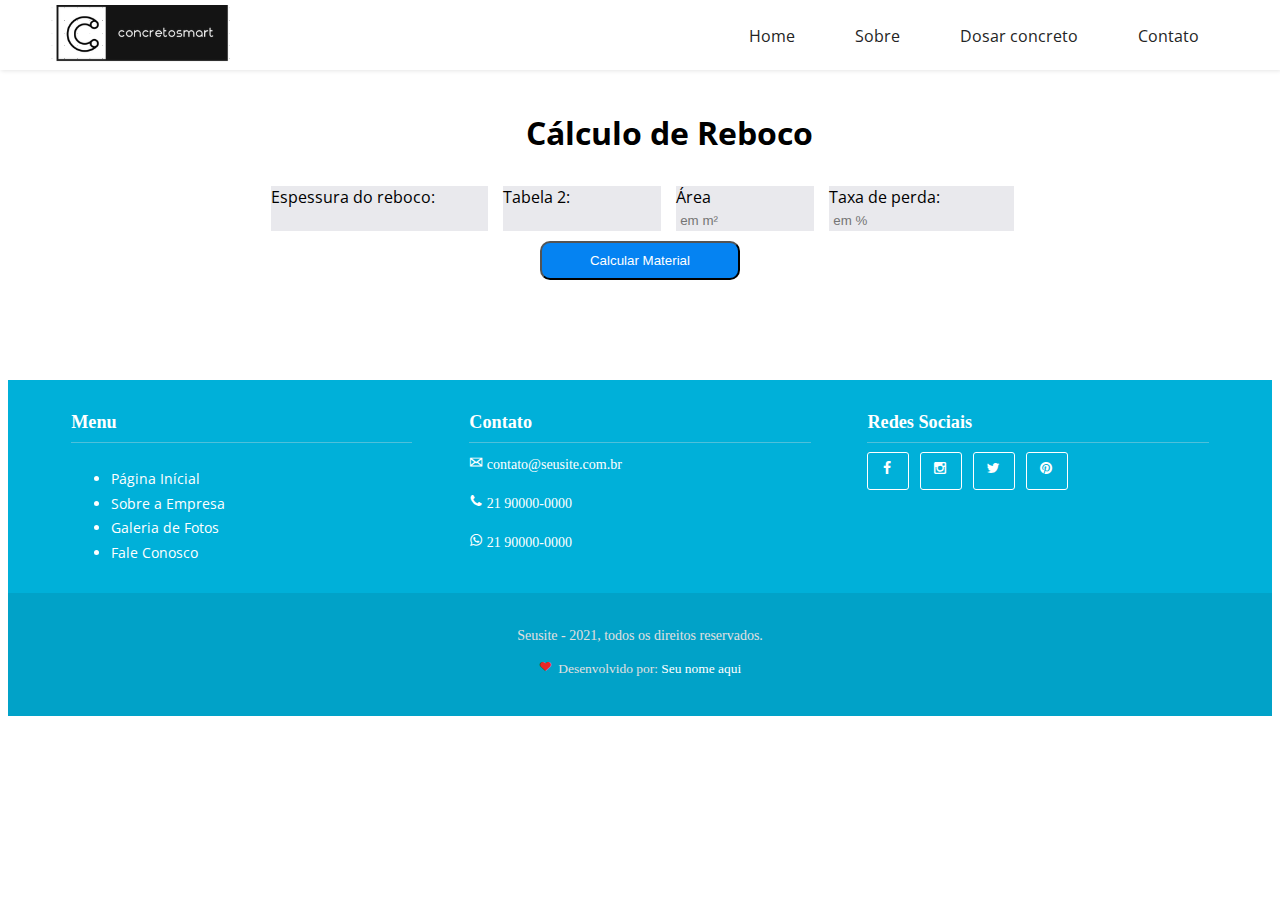
==== index.html @ 125637aa "Merge pull request #1 from AlcivanLucas/main" ====
<!DOCTYPE html>
<html lang="pt-br">
<head>
    <meta charset="UTF-8">
    <meta name="viewport" content="width=device-width, initial-scale=1.0">
    <link rel="stylesheet" href="./assets/css/style.css">
    <link rel="stylesheet" href="https://fonts.googleapis.com/css?family=Open+Sans">

    <link rel="stylesheet" href="./assets/css/style_cabecario.css">
    <link rel="stylesheet" type="text/css" href="./footer/css/fonts-icones.css">
    <title>Calcular Reboco</title>
</head>
<body>
    <!--Cabeçario da página-->
    <header id="headerComponent">
        <!-- O conteúdo do header será inserido aqui usando JavaScript -->
    </header>

   <section class="conteiner">

    <div id="div-titulo">
            <h1 >Cálculo de Reboco</h1>
        </div>
    <div class="proporcao">
        <div class="inner-div">
            <label for="label">Espessura do reboco: </label>
            <input type="text" id="espessura" name="input-esspessura">
        </div>
        <div class="inner-div">
            <label for="label">Tabela 2: </label>
            <input type="text" id="tabela2" name="input2">
        </div>
       
        <div class="inner-div">
            <label for="label">Área </label>
            <input type="text" id="area" name="input-area" placeholder="em m²" >
        </div>
        <div class="inner-div">
            <label for="label">Taxa de perda: </label>
            <input type="text" id="area" name="input-taxa" placeholder="em %" >
        </div>
    </div>

    <div class="div-botao-calcular">
        <button  class="botao-calcular" onclick="calcularMaterial()">Calcular Material</button>
    </div>





   </section>
    <footer id="footerComponent">
        <!-- O conteúdo do footer será inserido aqui usando JavaScript -->
    </footer>

    <script src="script.js"></script>

    <!-- Scripts responsaveis por carregar os elementos -->
    <script src="./assets/js/carrega_footer.js"></script>
    <script src="./assets/js/carrega_header.js"></script>
</body>
</html>
---- assets/css/style.css ----
.conteiner{
    display: flex;
    justify-content: center;
    flex-direction: column;
    margin: 0 auto;
    width: 60%;
    margin-top: 90px;
}
body {
    font-family: 'Open Sans', sans-serif;
}
h1{
    margin-left: 35%;
}

.proporcao {
    display: flex;
}

.inner-div {
    /*configurações do input*/
    margin: 10px;
    background: #E9E9ED;
    margin-right: 5px;
}

/* Estilo para tornar o fundo do input transparente */
.inner-div input {
    background-color: transparent;
    width: 95%;
    border-color: transparent;
}

.inner-div input:focus{
    width: 99%;
    border: 2px solid rgb(142, 135, 135); /* Defina a cor da borda desejada quando o input está selecionado */
    outline: none; /* Remove a borda padrão do navegador que geralmente aparece ao selecionar um input */
}
.div-botao-calcular {
    display: flex;
    justify-content: center;
    align-items: center;
}
.botao-calcular {
    background-color: #0583F2;
    color: white;
    padding: 10px 20px;
    border-radius: 10px;
    cursor: pointer;
    width: 200px;
    
}
---- assets/css/style_cabecario.css ----
/* header */

.container { width:100%; float:left; position:relative; }
.bg-1      { background-color:#f4f4f4; padding:5em 0em;  }

.header {
  
  background-color: #fff;
  box-shadow: 1px 1px 4px 0 rgba(0,0,0,.1);
  position: fixed;
  top:0;
  left:0;  
  width: 100%;
  z-index:1;
  float:left; 

}

.header ul {
  
  margin: 0;
  padding: 0;
  list-style: none;
  overflow: hidden;
  background-color: #fff;

}

.header li a {

  display: block;
  padding: 0.7em 0.5em;
  text-decoration: none;
  transition:.3s;
  border-bottom: 1px #f7f7f7 solid;
  color:#242424;  

}

.header li a:hover,
.header .btn-mobile:hover {

  background-color: #02a1ee;
  color:#fff; 

}

.header .logo {
 
  display: block;
  float: left;

}


.header .nav {
  clear: both;
  max-height: 0;
  transition: max-height .2s ease-out;
}

/* menu icon */

.header .mobile-icon {
  cursor: pointer;
  display: inline-block;
  float: right;
  padding: 28px 20px;
  position: relative;
  user-select: none;
}

.header .mobile-icon .hamburguer {
  background: #333;
  display: block;
  height: 2px;
  position: relative;
  transition: background .2s ease-out;
  width: 18px;
}

.header .mobile-icon .hamburguer:before,
.header .mobile-icon .hamburguer:after {
  background: #333;
  content: '';
  display: block;
  height: 100%;
  position: absolute;
  transition: all .2s ease-out;
  width: 100%;
}

.header .mobile-icon .hamburguer:before {
  top: 5px;
}

.header .mobile-icon .hamburguer:after {
  top: -5px;
}

/* menu btn */

.header .mobile-btn {
  display: none;
}

.header .mobile-btn:checked ~ .nav {
  max-height: 240px;
}

.header .mobile-btn:checked ~ .mobile-icon .hamburguer {
  background: transparent;
}

.header .mobile-btn:checked ~ .mobile-icon .hamburguer:before {
  transform: rotate(-45deg);
}

.header .mobile-btn:checked ~ .mobile-icon .hamburguer:after {
  transform: rotate(45deg);
}

.header .mobile-btn:checked ~ .mobile-icon:not(.steps) .hamburguer:before,
.header .mobile-btn:checked ~ .mobile-icon:not(.steps) .hamburguer:after {
  top: 0;
}

.container {

  width:100%;
  float:left;
  margin-top:100px;    

}

.contenti { 

  float:left; 
  width:92%; 
  margin:0 4%;  
 
}


/* 48em = 768px */

@media (min-width: 48em) {
  
  .header li { float:left; }
  
  .header li a {
    
    padding: 15px 30px;
    margin-top: 10px;
    border-radius: 6px;
  
  }

  .header .nav {
    clear: none;
    float: right;
    max-height: none;
  }
  
  .header .mobile-icon { display:none; }

  .header li a {
  
    transition:.3s;
    border-bottom:0; 
  
  }

}
---- footer/css/fonts-icones.css ----
@charset "UTF-8";

@font-face {
  font-family: "untitled-font-1";
  src:url("fonts-icones/untitled-font-1.eot");
  src:url("fonts-icones/untitled-font-1.eot?#iefix") format("embedded-opentype"),
    url("fonts-icones/untitled-font-1.woff") format("woff"),
    url("fonts-icones/untitled-font-1.ttf") format("truetype"),
    url("fonts-icones/untitled-font-1.svg#untitled-font-1") format("svg");
  font-weight: normal;
  font-style: normal;

}

[data-icon]:before {
  font-family: "untitled-font-1" !important;
  content: attr(data-icon);
  font-style: normal !important;
  font-weight: normal !important;
  font-variant: normal !important;
  text-transform: none !important;
  speak: none;
  line-height:0;
  -webkit-font-smoothing: antialiased;
  -moz-osx-font-smoothing: grayscale;
}

[class^="icon-"]:before,
[class*=" icon-"]:before {
  font-family: "untitled-font-1" !important;
  font-style: normal !important;
  font-weight: normal !important;
  font-variant: normal !important;
  text-transform: none !important;
  speak: none;
  line-height:0;
  -webkit-font-smoothing: antialiased;
  -moz-osx-font-smoothing: grayscale;
}

.icon-500px:before {
  content: "\61";
}
.icon-adjust:before {
  content: "\62";
}
.icon-adn:before {
  content: "\63";
}
.icon-align-center:before {
  content: "\64";
}
.icon-align-justify:before {
  content: "\65";
}
.icon-align-left:before {
  content: "\66";
}
.icon-align-right:before {
  content: "\67";
}
.icon-amazon:before {
  content: "\68";
}
.icon-ambulance:before {
  content: "\69";
}
.icon-anchor:before {
  content: "\6a";
}
.icon-android:before {
  content: "\6b";
}
.icon-angellist:before {
  content: "\6c";
}
.icon-angle-double-down:before {
  content: "\6d";
}
.icon-angle-double-left:before {
  content: "\6e";
}
.icon-angle-double-right:before {
  content: "\6f";
}
.icon-angle-double-up:before {
  content: "\70";
}
.icon-angle-down:before {
  content: "\71";
}
.icon-angle-left:before {
  content: "\72";
}
.icon-angle-right:before {
  content: "\73";
}
.icon-angle-up:before {
  content: "\74";
}
.icon-apple:before {
  content: "\75";
}
.icon-archive:before {
  content: "\76";
}
.icon-area-chart:before {
  content: "\77";
}
.icon-arrow-circle-down:before {
  content: "\78";
}
.icon-arrow-circle-left:before {
  content: "\79";
}
.icon-arrow-circle-o-down:before {
  content: "\7a";
}
.icon-arrow-circle-o-left:before {
  content: "\41";
}
.icon-arrow-circle-o-right:before {
  content: "\42";
}
.icon-arrow-circle-o-up:before {
  content: "\43";
}
.icon-arrow-circle-right:before {
  content: "\44";
}
.icon-arrow-circle-up:before {
  content: "\45";
}
.icon-arrow-down:before {
  content: "\46";
}
.icon-arrow-left:before {
  content: "\47";
}
.icon-arrow-right:before {
  content: "\48";
}
.icon-arrow-up:before {
  content: "\49";
}
.icon-arrows:before {
  content: "\4a";
}
.icon-arrows-alt:before {
  content: "\4b";
}
.icon-arrows-h:before {
  content: "\4c";
}
.icon-arrows-v:before {
  content: "\4d";
}
.icon-asterisk:before {
  content: "\4e";
}
.icon-at:before {
  content: "\4f";
}
.icon-backward:before {
  content: "\50";
}
.icon-balance-scale:before {
  content: "\51";
}
.icon-ban:before {
  content: "\52";
}
.icon-bar-chart:before {
  content: "\53";
}
.icon-barcode:before {
  content: "\54";
}
.icon-bars:before {
  content: "\55";
}
.icon-battery-empty:before {
  content: "\56";
}
.icon-battery-full:before {
  content: "\57";
}
.icon-battery-half:before {
  content: "\58";
}
.icon-battery-quarter:before {
  content: "\59";
}
.icon-battery-three-quarters:before {
  content: "\5a";
}
.icon-bed:before {
  content: "\30";
}
.icon-beer:before {
  content: "\31";
}
.icon-behance:before {
  content: "\32";
}
.icon-behance-square:before {
  content: "\33";
}
.icon-bell:before {
  content: "\34";
}
.icon-bell-o:before {
  content: "\35";
}
.icon-bell-slash:before {
  content: "\36";
}
.icon-bell-slash-o:before {
  content: "\37";
}
.icon-bicycle:before {
  content: "\38";
}
.icon-binoculars:before {
  content: "\39";
}
.icon-birthday-cake:before {
  content: "\21";
}
.icon-bitbucket:before {
  content: "\22";
}
.icon-bitbucket-square:before {
  content: "\23";
}
.icon-black-tie:before {
  content: "\24";
}
.icon-bold:before {
  content: "\25";
}
.icon-bolt:before {
  content: "\26";
}
.icon-bomb:before {
  content: "\27";
}
.icon-book:before {
  content: "\28";
}
.icon-bookmark:before {
  content: "\29";
}
.icon-bookmark-o:before {
  content: "\2a";
}
.icon-briefcase:before {
  content: "\2b";
}
.icon-btc:before {
  content: "\2c";
}
.icon-bug:before {
  content: "\2d";
}
.icon-building:before {
  content: "\2e";
}
.icon-building-o:before {
  content: "\2f";
}
.icon-bullhorn:before {
  content: "\3a";
}
.icon-bullseye:before {
  content: "\3b";
}
.icon-bus:before {
  content: "\3c";
}
.icon-buysellads:before {
  content: "\3d";
}
.icon-calculator:before {
  content: "\3e";
}
.icon-calendar:before {
  content: "\3f";
}
.icon-calendar-check-o:before {
  content: "\40";
}
.icon-calendar-minus-o:before {
  content: "\5b";
}
.icon-calendar-o:before {
  content: "\5d";
}
.icon-calendar-plus-o:before {
  content: "\5e";
}
.icon-calendar-times-o:before {
  content: "\5f";
}
.icon-camera:before {
  content: "\60";
}
.icon-camera-retro:before {
  content: "\7b";
}
.icon-car:before {
  content: "\7c";
}
.icon-caret-down:before {
  content: "\7d";
}
.icon-caret-left:before {
  content: "\7e";
}
.icon-caret-right:before {
  content: "\5c";
}
.icon-caret-square-o-down:before {
  content: "\e000";
}
.icon-caret-square-o-left:before {
  content: "\e001";
}
.icon-caret-square-o-right:before {
  content: "\e002";
}
.icon-caret-square-o-up:before {
  content: "\e003";
}
.icon-caret-up:before {
  content: "\e004";
}
.icon-cart-arrow-down:before {
  content: "\e005";
}
.icon-cart-plus:before {
  content: "\e006";
}
.icon-cc:before {
  content: "\e007";
}
.icon-cc-amex:before {
  content: "\e008";
}
.icon-cc-diners-club:before {
  content: "\e009";
}
.icon-cc-discover:before {
  content: "\e00a";
}
.icon-cc-jcb:before {
  content: "\e00b";
}
.icon-cc-mastercard:before {
  content: "\e00c";
}
.icon-cc-paypal:before {
  content: "\e00d";
}
.icon-cc-stripe:before {
  content: "\e00e";
}
.icon-cc-visa:before {
  content: "\e00f";
}
.icon-certificate:before {
  content: "\e010";
}
.icon-chain-broken:before {
  content: "\e011";
}
.icon-check:before {
  content: "\e012";
}
.icon-check-circle:before {
  content: "\e013";
}
.icon-check-circle-o:before {
  content: "\e014";
}
.icon-check-square:before {
  content: "\e015";
}
.icon-check-square-o:before {
  content: "\e016";
}
.icon-chevron-circle-down:before {
  content: "\e017";
}
.icon-chevron-circle-left:before {
  content: "\e018";
}
.icon-chevron-circle-right:before {
  content: "\e019";
}
.icon-chevron-circle-up:before {
  content: "\e01a";
}
.icon-chevron-down:before {
  content: "\e01b";
}
.icon-chevron-left:before {
  content: "\e01c";
}
.icon-chevron-right:before {
  content: "\e01d";
}
.icon-chevron-up:before {
  content: "\e01e";
}
.icon-child:before {
  content: "\e01f";
}
.icon-chrome:before {
  content: "\e020";
}
.icon-circle:before {
  content: "\e021";
}
.icon-circle-o:before {
  content: "\e022";
}
.icon-circle-o-notch:before {
  content: "\e023";
}
.icon-circle-thin:before {
  content: "\e024";
}
.icon-clipboard:before {
  content: "\e025";
}
.icon-clock-o:before {
  content: "\e026";
}
.icon-clone:before {
  content: "\e027";
}
.icon-cloud:before {
  content: "\e028";
}
.icon-cloud-download:before {
  content: "\e029";
}
.icon-cloud-upload:before {
  content: "\e02a";
}
.icon-code:before {
  content: "\e02b";
}
.icon-code-fork:before {
  content: "\e02c";
}
.icon-codepen:before {
  content: "\e02d";
}
.icon-coffee:before {
  content: "\e02e";
}
.icon-cog:before {
  content: "\e02f";
}
.icon-cogs:before {
  content: "\e030";
}
.icon-columns:before {
  content: "\e031";
}
.icon-comment:before {
  content: "\e032";
}
.icon-comment-o:before {
  content: "\e033";
}
.icon-commenting:before {
  content: "\e034";
}
.icon-commenting-o:before {
  content: "\e035";
}
.icon-comments:before {
  content: "\e036";
}
.icon-comments-o:before {
  content: "\e037";
}
.icon-compass:before {
  content: "\e038";
}
.icon-compress:before {
  content: "\e039";
}
.icon-connectdevelop:before {
  content: "\e03a";
}
.icon-contao:before {
  content: "\e03b";
}
.icon-copyright:before {
  content: "\e03c";
}
.icon-creative-commons:before {
  content: "\e03d";
}
.icon-credit-card:before {
  content: "\e03e";
}
.icon-crop:before {
  content: "\e03f";
}
.icon-crosshairs:before {
  content: "\e040";
}
.icon-css3:before {
  content: "\e041";
}
.icon-cube:before {
  content: "\e042";
}
.icon-cubes:before {
  content: "\e043";
}
.icon-cutlery:before {
  content: "\e044";
}
.icon-dashcube:before {
  content: "\e045";
}
.icon-database:before {
  content: "\e046";
}
.icon-delicious:before {
  content: "\e047";
}
.icon-desktop:before {
  content: "\e048";
}
.icon-deviantart:before {
  content: "\e049";
}
.icon-diamond:before {
  content: "\e04a";
}
.icon-digg:before {
  content: "\e04b";
}
.icon-dot-circle-o:before {
  content: "\e04c";
}
.icon-download:before {
  content: "\e04d";
}
.icon-dribbble:before {
  content: "\e04e";
}
.icon-dropbox:before {
  content: "\e04f";
}
.icon-drupal:before {
  content: "\e050";
}
.icon-eject:before {
  content: "\e051";
}
.icon-ellipsis-h:before {
  content: "\e052";
}
.icon-ellipsis-v:before {
  content: "\e053";
}
.icon-empire:before {
  content: "\e054";
}
.icon-envelope:before {
  content: "\e055";
}
.icon-envelope-o:before {
  content: "\e056";
}
.icon-envelope-square:before {
  content: "\e057";
}
.icon-eraser:before {
  content: "\e058";
}
.icon-eur:before {
  content: "\e059";
}
.icon-exchange:before {
  content: "\e05a";
}
.icon-exclamation:before {
  content: "\e05b";
}
.icon-exclamation-circle:before {
  content: "\e05c";
}
.icon-exclamation-triangle:before {
  content: "\e05d";
}
.icon-expand:before {
  content: "\e05e";
}
.icon-expeditedssl:before {
  content: "\e05f";
}
.icon-external-link:before {
  content: "\e060";
}
.icon-external-link-square:before {
  content: "\e061";
}
.icon-eye:before {
  content: "\e062";
}
.icon-eye-slash:before {
  content: "\e063";
}
.icon-eyedropper:before {
  content: "\e064";
}
.icon-facebook:before {
  content: "\e065";
}
.icon-facebook-official:before {
  content: "\e066";
}
.icon-facebook-square:before {
  content: "\e067";
}
.icon-fast-backward:before {
  content: "\e068";
}
.icon-fast-forward:before {
  content: "\e069";
}
.icon-fax:before {
  content: "\e06a";
}
.icon-female:before {
  content: "\e06b";
}
.icon-fighter-jet:before {
  content: "\e06c";
}
.icon-file:before {
  content: "\e06d";
}
.icon-file-archive-o:before {
  content: "\e06e";
}
.icon-file-audio-o:before {
  content: "\e06f";
}
.icon-file-code-o:before {
  content: "\e070";
}
.icon-file-excel-o:before {
  content: "\e071";
}
.icon-file-image-o:before {
  content: "\e072";
}
.icon-file-o:before {
  content: "\e073";
}
.icon-file-pdf-o:before {
  content: "\e074";
}
.icon-file-powerpoint-o:before {
  content: "\e075";
}
.icon-file-text:before {
  content: "\e076";
}
.icon-file-text-o:before {
  content: "\e077";
}
.icon-file-video-o:before {
  content: "\e078";
}
.icon-file-word-o:before {
  content: "\e079";
}
.icon-files-o:before {
  content: "\e07a";
}
.icon-film:before {
  content: "\e07b";
}
.icon-filter:before {
  content: "\e07c";
}
.icon-fire:before {
  content: "\e07d";
}
.icon-fire-extinguisher:before {
  content: "\e07e";
}
.icon-firefox:before {
  content: "\e07f";
}
.icon-flag:before {
  content: "\e080";
}
.icon-flag-checkered:before {
  content: "\e081";
}
.icon-flag-o:before {
  content: "\e082";
}
.icon-flask:before {
  content: "\e083";
}
.icon-flickr:before {
  content: "\e084";
}
.icon-floppy-o:before {
  content: "\e085";
}
.icon-folder:before {
  content: "\e086";
}
.icon-folder-o:before {
  content: "\e087";
}
.icon-folder-open:before {
  content: "\e088";
}
.icon-folder-open-o:before {
  content: "\e089";
}
.icon-font:before {
  content: "\e08a";
}
.icon-fonticons:before {
  content: "\e08b";
}
.icon-forumbee:before {
  content: "\e08c";
}
.icon-forward:before {
  content: "\e08d";
}
.icon-foursquare:before {
  content: "\e08e";
}
.icon-frown-o:before {
  content: "\e08f";
}
.icon-futbol-o:before {
  content: "\e090";
}
.icon-gamepad:before {
  content: "\e091";
}
.icon-gavel:before {
  content: "\e092";
}
.icon-gbp:before {
  content: "\e093";
}
.icon-genderless:before {
  content: "\e094";
}
.icon-get-pocket:before {
  content: "\e095";
}
.icon-gg:before {
  content: "\e096";
}
.icon-gg-circle:before {
  content: "\e097";
}
.icon-gift:before {
  content: "\e098";
}
.icon-git:before {
  content: "\e099";
}
.icon-git-square:before {
  content: "\e09a";
}
.icon-github:before {
  content: "\e09b";
}
.icon-github-alt:before {
  content: "\e09c";
}
.icon-github-square:before {
  content: "\e09d";
}
.icon-glass:before {
  content: "\e09e";
}
.icon-globe:before {
  content: "\e09f";
}
.icon-google:before {
  content: "\e0a0";
}
.icon-google-plus:before {
  content: "\e0a1";
}
.icon-google-plus-square:before {
  content: "\e0a2";
}
.icon-google-wallet:before {
  content: "\e0a3";
}
.icon-graduation-cap:before {
  content: "\e0a4";
}
.icon-gratipay:before {
  content: "\e0a5";
}
.icon-h-square:before {
  content: "\e0a6";
}
.icon-hacker-news:before {
  content: "\e0a7";
}
.icon-hand-lizard-o:before {
  content: "\e0a8";
}
.icon-hand-o-down:before {
  content: "\e0a9";
}
.icon-hand-o-left:before {
  content: "\e0aa";
}
.icon-hand-o-right:before {
  content: "\e0ab";
}
.icon-hand-o-up:before {
  content: "\e0ac";
}
.icon-hand-paper-o:before {
  content: "\e0ad";
}
.icon-hand-peace-o:before {
  content: "\e0ae";
}
.icon-hand-pointer-o:before {
  content: "\e0af";
}
.icon-hand-rock-o:before {
  content: "\e0b0";
}
.icon-hand-scissors-o:before {
  content: "\e0b1";
}
.icon-hand-spock-o:before {
  content: "\e0b2";
}
.icon-hdd-o:before {
  content: "\e0b3";
}
.icon-header:before {
  content: "\e0b4";
}
.icon-headphones:before {
  content: "\e0b5";
}
.icon-heart:before {
  content: "\e0b6";
}
.icon-heart-o:before {
  content: "\e0b7";
}
.icon-heartbeat:before {
  content: "\e0b8";
}
.icon-history:before {
  content: "\e0b9";
}
.icon-home:before {
  content: "\e0ba";
}
.icon-hospital-o:before {
  content: "\e0bb";
}
.icon-hourglass:before {
  content: "\e0bc";
}
.icon-hourglass-end:before {
  content: "\e0bd";
}
.icon-hourglass-half:before {
  content: "\e0be";
}
.icon-hourglass-o:before {
  content: "\e0bf";
}
.icon-hourglass-start:before {
  content: "\e0c0";
}
.icon-houzz:before {
  content: "\e0c1";
}
.icon-html5:before {
  content: "\e0c2";
}
.icon-i-cursor:before {
  content: "\e0c3";
}
.icon-ils:before {
  content: "\e0c4";
}
.icon-inbox:before {
  content: "\e0c5";
}
.icon-indent:before {
  content: "\e0c6";
}
.icon-industry:before {
  content: "\e0c7";
}
.icon-info:before {
  content: "\e0c8";
}
.icon-info-circle:before {
  content: "\e0c9";
}
.icon-inr:before {
  content: "\e0ca";
}
.icon-instagram:before {
  content: "\e0cb";
}
.icon-internet-explorer:before {
  content: "\e0cc";
}
.icon-ioxhost:before {
  content: "\e0cd";
}
.icon-italic:before {
  content: "\e0ce";
}
.icon-joomla:before {
  content: "\e0cf";
}
.icon-jpy:before {
  content: "\e0d0";
}
.icon-jsfiddle:before {
  content: "\e0d1";
}
.icon-key:before {
  content: "\e0d2";
}
.icon-keyboard-o:before {
  content: "\e0d3";
}
.icon-krw:before {
  content: "\e0d4";
}
.icon-language:before {
  content: "\e0d5";
}
.icon-laptop:before {
  content: "\e0d6";
}
.icon-lastfm:before {
  content: "\e0d7";
}
.icon-lastfm-square:before {
  content: "\e0d8";
}
.icon-leaf:before {
  content: "\e0d9";
}
.icon-leanpub:before {
  content: "\e0da";
}
.icon-lemon-o:before {
  content: "\e0db";
}
.icon-level-down:before {
  content: "\e0dc";
}
.icon-level-up:before {
  content: "\e0dd";
}
.icon-life-ring:before {
  content: "\e0de";
}
.icon-lightbulb-o:before {
  content: "\e0df";
}
.icon-line-chart:before {
  content: "\e0e0";
}
.icon-link:before {
  content: "\e0e1";
}
.icon-linkedin:before {
  content: "\e0e2";
}
.icon-linkedin-square:before {
  content: "\e0e3";
}
.icon-linux:before {
  content: "\e0e4";
}
.icon-list:before {
  content: "\e0e5";
}
.icon-list-alt:before {
  content: "\e0e6";
}
.icon-list-ol:before {
  content: "\e0e7";
}
.icon-list-ul:before {
  content: "\e0e8";
}
.icon-location-arrow:before {
  content: "\e0e9";
}
.icon-lock:before {
  content: "\e0ea";
}
.icon-long-arrow-down:before {
  content: "\e0eb";
}
.icon-long-arrow-left:before {
  content: "\e0ec";
}
.icon-long-arrow-right:before {
  content: "\e0ed";
}
.icon-long-arrow-up:before {
  content: "\e0ee";
}
.icon-magic:before {
  content: "\e0ef";
}
.icon-magnet:before {
  content: "\e0f0";
}
.icon-male:before {
  content: "\e0f1";
}
.icon-map:before {
  content: "\e0f2";
}
.icon-map-marker:before {
  content: "\e0f3";
}
.icon-map-o:before {
  content: "\e0f4";
}
.icon-map-pin:before {
  content: "\e0f5";
}
.icon-map-signs:before {
  content: "\e0f6";
}
.icon-mars:before {
  content: "\e0f7";
}
.icon-mars-double:before {
  content: "\e0f8";
}
.icon-mars-stroke:before {
  content: "\e0f9";
}
.icon-mars-stroke-h:before {
  content: "\e0fa";
}
.icon-mars-stroke-v:before {
  content: "\e0fb";
}
.icon-maxcdn:before {
  content: "\e0fc";
}
.icon-meanpath:before {
  content: "\e0fd";
}
.icon-medium:before {
  content: "\e0fe";
}
.icon-medkit:before {
  content: "\e0ff";
}
.icon-meh-o:before {
  content: "\e100";
}
.icon-mercury:before {
  content: "\e101";
}
.icon-microphone:before {
  content: "\e102";
}
.icon-microphone-slash:before {
  content: "\e103";
}
.icon-minus:before {
  content: "\e104";
}
.icon-minus-circle:before {
  content: "\e105";
}
.icon-minus-square:before {
  content: "\e106";
}
.icon-minus-square-o:before {
  content: "\e107";
}
.icon-mobile:before {
  content: "\e108";
}
.icon-money:before {
  content: "\e109";
}
.icon-moon-o:before {
  content: "\e10a";
}
.icon-motorcycle:before {
  content: "\e10b";
}
.icon-mouse-pointer:before {
  content: "\e10c";
}
.icon-music:before {
  content: "\e10d";
}
.icon-neuter:before {
  content: "\e10e";
}
.icon-newspaper-o:before {
  content: "\e10f";
}
.icon-object-group:before {
  content: "\e110";
}
.icon-object-ungroup:before {
  content: "\e111";
}
.icon-odnoklassniki:before {
  content: "\e112";
}
.icon-odnoklassniki-square:before {
  content: "\e113";
}
.icon-opencart:before {
  content: "\e114";
}
.icon-openid:before {
  content: "\e115";
}
.icon-opera:before {
  content: "\e116";
}
.icon-optin-monster:before {
  content: "\e117";
}
.icon-outdent:before {
  content: "\e118";
}
.icon-pagelines:before {
  content: "\e119";
}
.icon-paint-brush:before {
  content: "\e11a";
}
.icon-paper-plane:before {
  content: "\e11b";
}
.icon-paper-plane-o:before {
  content: "\e11c";
}
.icon-paperclip:before {
  content: "\e11d";
}
.icon-paragraph:before {
  content: "\e11e";
}
.icon-pause:before {
  content: "\e11f";
}
.icon-paw:before {
  content: "\e120";
}
.icon-paypal:before {
  content: "\e121";
}
.icon-pencil:before {
  content: "\e122";
}
.icon-pencil-square:before {
  content: "\e123";
}
.icon-pencil-square-o:before {
  content: "\e124";
}
.icon-phone:before {
  content: "\e125";
}
.icon-phone-square:before {
  content: "\e126";
}
.icon-picture-o:before {
  content: "\e127";
}
.icon-pie-chart:before {
  content: "\e128";
}
.icon-pied-piper:before {
  content: "\e129";
}
.icon-pied-piper-alt:before {
  content: "\e12a";
}
.icon-pinterest:before {
  content: "\e12b";
}
.icon-pinterest-p:before {
  content: "\e12c";
}
.icon-pinterest-square:before {
  content: "\e12d";
}
.icon-plane:before {
  content: "\e12e";
}
.icon-play:before {
  content: "\e12f";
}
.icon-play-circle:before {
  content: "\e130";
}
.icon-play-circle-o:before {
  content: "\e131";
}
.icon-plug:before {
  content: "\e132";
}
.icon-plus:before {
  content: "\e133";
}
.icon-plus-circle:before {
  content: "\e134";
}
.icon-plus-square:before {
  content: "\e135";
}
.icon-plus-square-o:before {
  content: "\e136";
}
.icon-power-off:before {
  content: "\e137";
}
.icon-print:before {
  content: "\e138";
}
.icon-puzzle-piece:before {
  content: "\e139";
}
.icon-qq:before {
  content: "\e13a";
}
.icon-qrcode:before {
  content: "\e13b";
}
.icon-question:before {
  content: "\e13c";
}
.icon-question-circle:before {
  content: "\e13d";
}
.icon-quote-left:before {
  content: "\e13e";
}
.icon-quote-right:before {
  content: "\e13f";
}
.icon-random:before {
  content: "\e140";
}
.icon-rebel:before {
  content: "\e141";
}
.icon-recycle:before {
  content: "\e142";
}
.icon-reddit:before {
  content: "\e143";
}
.icon-reddit-square:before {
  content: "\e144";
}
.icon-refresh:before {
  content: "\e145";
}
.icon-registered:before {
  content: "\e146";
}
.icon-renren:before {
  content: "\e147";
}
.icon-repeat:before {
  content: "\e148";
}
.icon-reply:before {
  content: "\e149";
}
.icon-reply-all:before {
  content: "\e14a";
}
.icon-retweet:before {
  content: "\e14b";
}
.icon-road:before {
  content: "\e14c";
}
.icon-rocket:before {
  content: "\e14d";
}
.icon-rss:before {
  content: "\e14e";
}
.icon-rss-square:before {
  content: "\e14f";
}
.icon-rub:before {
  content: "\e150";
}
.icon-safari:before {
  content: "\e151";
}
.icon-scissors:before {
  content: "\e152";
}
.icon-search:before {
  content: "\e153";
}
.icon-search-minus:before {
  content: "\e154";
}
.icon-search-plus:before {
  content: "\e155";
}
.icon-sellsy:before {
  content: "\e156";
}
.icon-server:before {
  content: "\e157";
}
.icon-share:before {
  content: "\e158";
}
.icon-share-alt:before {
  content: "\e159";
}
.icon-share-alt-square:before {
  content: "\e15a";
}
.icon-share-square:before {
  content: "\e15b";
}
.icon-share-square-o:before {
  content: "\e15c";
}
.icon-shield:before {
  content: "\e15d";
}
.icon-ship:before {
  content: "\e15e";
}
.icon-shirtsinbulk:before {
  content: "\e15f";
}
.icon-shopping-cart:before {
  content: "\e160";
}
.icon-sign-in:before {
  content: "\e161";
}
.icon-sign-out:before {
  content: "\e162";
}
.icon-signal:before {
  content: "\e163";
}
.icon-simplybuilt:before {
  content: "\e164";
}
.icon-sitemap:before {
  content: "\e165";
}
.icon-skyatlas:before {
  content: "\e166";
}
.icon-skype:before {
  content: "\e167";
}
.icon-slack:before {
  content: "\e168";
}
.icon-sliders:before {
  content: "\e169";
}
.icon-slideshare:before {
  content: "\e16a";
}
.icon-smile-o:before {
  content: "\e16b";
}
.icon-sort:before {
  content: "\e16c";
}
.icon-sort-alpha-asc:before {
  content: "\e16d";
}
.icon-sort-alpha-desc:before {
  content: "\e16e";
}
.icon-sort-amount-asc:before {
  content: "\e16f";
}
.icon-sort-amount-desc:before {
  content: "\e170";
}
.icon-sort-asc:before {
  content: "\e171";
}
.icon-sort-desc:before {
  content: "\e172";
}
.icon-sort-numeric-asc:before {
  content: "\e173";
}
.icon-sort-numeric-desc:before {
  content: "\e174";
}
.icon-soundcloud:before {
  content: "\e175";
}
.icon-space-shuttle:before {
  content: "\e176";
}
.icon-spinner:before {
  content: "\e177";
}
.icon-spoon:before {
  content: "\e178";
}
.icon-spotify:before {
  content: "\e179";
}
.icon-square:before {
  content: "\e17a";
}
.icon-square-o:before {
  content: "\e17b";
}
.icon-stack-exchange:before {
  content: "\e17c";
}
.icon-stack-overflow:before {
  content: "\e17d";
}
.icon-star:before {
  content: "\e17e";
}
.icon-star-half:before {
  content: "\e17f";
}
.icon-star-half-o:before {
  content: "\e180";
}
.icon-star-o:before {
  content: "\e181";
}
.icon-steam:before {
  content: "\e182";
}
.icon-steam-square:before {
  content: "\e183";
}
.icon-step-backward:before {
  content: "\e184";
}
.icon-step-forward:before {
  content: "\e185";
}
.icon-stethoscope:before {
  content: "\e186";
}
.icon-sticky-note:before {
  content: "\e187";
}
.icon-sticky-note-o:before {
  content: "\e188";
}
.icon-stop:before {
  content: "\e189";
}
.icon-street-view:before {
  content: "\e18a";
}
.icon-strikethrough:before {
  content: "\e18b";
}
.icon-stumbleupon:before {
  content: "\e18c";
}
.icon-stumbleupon-circle:before {
  content: "\e18d";
}
.icon-subscript:before {
  content: "\e18e";
}
.icon-subway:before {
  content: "\e18f";
}
.icon-suitcase:before {
  content: "\e190";
}
.icon-sun-o:before {
  content: "\e191";
}
.icon-superscript:before {
  content: "\e192";
}
.icon-table:before {
  content: "\e193";
}
.icon-tablet:before {
  content: "\e194";
}
.icon-tachometer:before {
  content: "\e195";
}
.icon-tag:before {
  content: "\e196";
}
.icon-tags:before {
  content: "\e197";
}
.icon-tasks:before {
  content: "\e198";
}
.icon-taxi:before {
  content: "\e199";
}
.icon-television:before {
  content: "\e19a";
}
.icon-tencent-weibo:before {
  content: "\e19b";
}
.icon-terminal:before {
  content: "\e19c";
}
.icon-text-height:before {
  content: "\e19d";
}
.icon-text-width:before {
  content: "\e19e";
}
.icon-th:before {
  content: "\e19f";
}
.icon-th-large:before {
  content: "\e1a0";
}
.icon-th-list:before {
  content: "\e1a1";
}
.icon-thumb-tack:before {
  content: "\e1a2";
}
.icon-thumbs-down:before {
  content: "\e1a3";
}
.icon-thumbs-o-down:before {
  content: "\e1a4";
}
.icon-thumbs-o-up:before {
  content: "\e1a5";
}
.icon-thumbs-up:before {
  content: "\e1a6";
}
.icon-ticket:before {
  content: "\e1a7";
}
.icon-times:before {
  content: "\e1a8";
}
.icon-times-circle:before {
  content: "\e1a9";
}
.icon-times-circle-o:before {
  content: "\e1aa";
}
.icon-tint:before {
  content: "\e1ab";
}
.icon-toggle-off:before {
  content: "\e1ac";
}
.icon-toggle-on:before {
  content: "\e1ad";
}
.icon-trademark:before {
  content: "\e1ae";
}
.icon-train:before {
  content: "\e1af";
}
.icon-transgender:before {
  content: "\e1b0";
}
.icon-transgender-alt:before {
  content: "\e1b1";
}
.icon-trash:before {
  content: "\e1b2";
}
.icon-trash-o:before {
  content: "\e1b3";
}
.icon-tree:before {
  content: "\e1b4";
}
.icon-trello:before {
  content: "\e1b5";
}
.icon-tripadvisor:before {
  content: "\e1b6";
}
.icon-trophy:before {
  content: "\e1b7";
}
.icon-truck:before {
  content: "\e1b8";
}
.icon-try:before {
  content: "\e1b9";
}
.icon-tty:before {
  content: "\e1ba";
}
.icon-tumblr:before {
  content: "\e1bb";
}
.icon-tumblr-square:before {
  content: "\e1bc";
}
.icon-twitch:before {
  content: "\e1bd";
}
.icon-twitter:before {
  content: "\e1be";
}
.icon-twitter-square:before {
  content: "\e1bf";
}
.icon-umbrella:before {
  content: "\e1c0";
}
.icon-underline:before {
  content: "\e1c1";
}
.icon-undo:before {
  content: "\e1c2";
}
.icon-university:before {
  content: "\e1c3";
}
.icon-unlock:before {
  content: "\e1c4";
}
.icon-unlock-alt:before {
  content: "\e1c5";
}
.icon-upload:before {
  content: "\e1c6";
}
.icon-usd:before {
  content: "\e1c7";
}
.icon-user:before {
  content: "\e1c8";
}
.icon-user-md:before {
  content: "\e1c9";
}
.icon-user-plus:before {
  content: "\e1ca";
}
.icon-user-secret:before {
  content: "\e1cb";
}
.icon-user-times:before {
  content: "\e1cc";
}
.icon-users:before {
  content: "\e1cd";
}
.icon-venus:before {
  content: "\e1ce";
}
.icon-venus-double:before {
  content: "\e1cf";
}
.icon-venus-mars:before {
  content: "\e1d0";
}
.icon-viacoin:before {
  content: "\e1d1";
}
.icon-video-camera:before {
  content: "\e1d2";
}
.icon-vimeo:before {
  content: "\e1d3";
}
.icon-vimeo-square:before {
  content: "\e1d4";
}
.icon-vine:before {
  content: "\e1d5";
}
.icon-vk:before {
  content: "\e1d6";
}
.icon-volume-down:before {
  content: "\e1d7";
}
.icon-volume-off:before {
  content: "\e1d8";
}
.icon-volume-up:before {
  content: "\e1d9";
}
.icon-weibo:before {
  content: "\e1da";
}
.icon-weixin:before {
  content: "\e1db";
}
.icon-whatsapp:before {
  content: "\e1dc";
}
.icon-wheelchair:before {
  content: "\e1dd";
}
.icon-wifi:before {
  content: "\e1de";
}
.icon-wikipedia-w:before {
  content: "\e1df";
}
.icon-windows:before {
  content: "\e1e0";
}
.icon-wordpress:before {
  content: "\e1e1";
}
.icon-wrench:before {
  content: "\e1e2";
}
.icon-xing:before {
  content: "\e1e3";
}
.icon-xing-square:before {
  content: "\e1e4";
}
.icon-y-combinator:before {
  content: "\e1e5";
}
.icon-yahoo:before {
  content: "\e1e6";
}
.icon-yelp:before {
  content: "\e1e7";
}
.icon-youtube:before {
  content: "\e1e8";
}
.icon-youtube-play:before {
  content: "\e1e9";
}
.icon-youtube-square:before {
  content: "\e1ea";
}
.icon-alert:before {
  content: "\e1eb";
}
.icon-alignment-align:before {
  content: "\e1ec";
}
.icon-alignment-aligned-to:before {
  content: "\e1ed";
}
.icon-alignment-unalign:before {
  content: "\e1ee";
}
.icon-arrow-down-1:before {
  content: "\e1ef";
}
.icon-arrow-left-1:before {
  content: "\e1f0";
}
.icon-arrow-right-1:before {
  content: "\e1f1";
}
.icon-arrow-small-down:before {
  content: "\e1f2";
}
.icon-arrow-small-left:before {
  content: "\e1f3";
}
.icon-arrow-small-right:before {
  content: "\e1f4";
}
.icon-arrow-small-up:before {
  content: "\e1f5";
}
.icon-arrow-up-1:before {
  content: "\e1f6";
}
.icon-beer-1:before {
  content: "\e1f7";
}
.icon-book-1:before {
  content: "\e1f8";
}
.icon-bookmark-1:before {
  content: "\e1f9";
}
.icon-briefcase-1:before {
  content: "\e1fa";
}
.icon-broadcast:before {
  content: "\e1fb";
}
.icon-browser:before {
  content: "\e1fc";
}
.icon-bug-1:before {
  content: "\e1fd";
}
.icon-calendar-1:before {
  content: "\e1fe";
}
.icon-check-1:before {
  content: "\e1ff";
}
.icon-checklist:before {
  content: "\e200";
}
.icon-chevron-down-1:before {
  content: "\e201";
}
.icon-chevron-left-1:before {
  content: "\e202";
}
.icon-chevron-right-1:before {
  content: "\e203";
}
.icon-chevron-up-1:before {
  content: "\e204";
}
.icon-circle-slash:before {
  content: "\e205";
}
.icon-circuit-board:before {
  content: "\e206";
}
.icon-clippy:before {
  content: "\e207";
}
.icon-clock:before {
  content: "\e208";
}
.icon-cloud-download-1:before {
  content: "\e209";
}
.icon-cloud-upload-1:before {
  content: "\e20a";
}
.icon-code-1:before {
  content: "\e20b";
}
.icon-color-mode:before {
  content: "\e20c";
}
.icon-comment-1:before {
  content: "\e20d";
}
.icon-comment-discussion:before {
  content: "\e20e";
}
.icon-credit-card-1:before {
  content: "\e20f";
}
.icon-dash:before {
  content: "\e210";
}
.icon-dashboard:before {
  content: "\e211";
}
.icon-database-1:before {
  content: "\e212";
}
.icon-device-camera:before {
  content: "\e213";
}
.icon-device-camera-video:before {
  content: "\e214";
}
.icon-device-desktop:before {
  content: "\e215";
}
.icon-device-mobile:before {
  content: "\e216";
}
.icon-diff:before {
  content: "\e217";
}
.icon-diff-added:before {
  content: "\e218";
}
.icon-diff-ignored:before {
  content: "\e219";
}
.icon-diff-modified:before {
  content: "\e21a";
}
.icon-diff-removed:before {
  content: "\e21b";
}
.icon-diff-renamed:before {
  content: "\e21c";
}
.icon-ellipsis:before {
  content: "\e21d";
}
.icon-eye-1:before {
  content: "\e21e";
}
.icon-file-binary:before {
  content: "\e21f";
}
.icon-file-code:before {
  content: "\e220";
}
.icon-file-directory:before {
  content: "\e221";
}
.icon-file-media:before {
  content: "\e222";
}
.icon-file-pdf:before {
  content: "\e223";
}
.icon-file-submodule:before {
  content: "\e224";
}
.icon-file-symlink-directory:before {
  content: "\e225";
}
.icon-file-symlink-file:before {
  content: "\e226";
}
.icon-file-text-1:before {
  content: "\e227";
}
.icon-file-zip:before {
  content: "\e228";
}
.icon-flame:before {
  content: "\e229";
}
.icon-fold:before {
  content: "\e22a";
}
.icon-gear:before {
  content: "\e22b";
}
.icon-gift-1:before {
  content: "\e22c";
}
.icon-gist:before {
  content: "\e22d";
}
.icon-gist-secret:before {
  content: "\e22e";
}
.icon-git-branch:before {
  content: "\e22f";
}
.icon-git-commit:before {
  content: "\e230";
}
.icon-git-compare:before {
  content: "\e231";
}
.icon-git-merge:before {
  content: "\e232";
}
.icon-git-pull-request:before {
  content: "\e233";
}
.icon-globe-1:before {
  content: "\e234";
}
.icon-graph:before {
  content: "\e235";
}
.icon-heart-1:before {
  content: "\e236";
}
.icon-history-1:before {
  content: "\e237";
}
.icon-home-1:before {
  content: "\e238";
}
.icon-horizontal-rule:before {
  content: "\e239";
}
.icon-hourglass-1:before {
  content: "\e23a";
}
.icon-hubot:before {
  content: "\e23b";
}
.icon-inbox-1:before {
  content: "\e23c";
}
.icon-info-1:before {
  content: "\e23d";
}
.icon-issue-closed:before {
  content: "\e23e";
}
.icon-issue-opened:before {
  content: "\e23f";
}
.icon-issue-reopened:before {
  content: "\e240";
}
.icon-jersey:before {
  content: "\e241";
}
.icon-jump-down:before {
  content: "\e242";
}
.icon-jump-left:before {
  content: "\e243";
}
.icon-jump-right:before {
  content: "\e244";
}
.icon-jump-up:before {
  content: "\e245";
}
.icon-key-1:before {
  content: "\e246";
}
.icon-keyboard:before {
  content: "\e247";
}
.icon-law:before {
  content: "\e248";
}
.icon-light-bulb:before {
  content: "\e249";
}
.icon-link-1:before {
  content: "\e24a";
}
.icon-link-external:before {
  content: "\e24b";
}
.icon-list-ordered:before {
  content: "\e24c";
}
.icon-list-unordered:before {
  content: "\e24d";
}
.icon-location:before {
  content: "\e24e";
}
.icon-lock-1:before {
  content: "\e24f";
}
.icon-logo-github:before {
  content: "\e250";
}
.icon-mail:before {
  content: "\e251";
}
.icon-mail-read:before {
  content: "\e252";
}
.icon-mail-reply:before {
  content: "\e253";
}
.icon-mark-github:before {
  content: "\e254";
}
.icon-markdown:before {
  content: "\e255";
}
.icon-megaphone:before {
  content: "\e256";
}
.icon-mention:before {
  content: "\e257";
}
.icon-microscope:before {
  content: "\e258";
}
.icon-milestone:before {
  content: "\e259";
}
.icon-mirror:before {
  content: "\e25a";
}
.icon-mortar-board:before {
  content: "\e25b";
}
.icon-move-down:before {
  content: "\e25c";
}
.icon-move-left:before {
  content: "\e25d";
}
.icon-move-right:before {
  content: "\e25e";
}
.icon-move-up:before {
  content: "\e25f";
}
.icon-mute:before {
  content: "\e260";
}
.icon-no-newline:before {
  content: "\e261";
}
.icon-octoface:before {
  content: "\e262";
}
.icon-organization:before {
  content: "\e263";
}
.icon-package:before {
  content: "\e264";
}
.icon-paintcan:before {
  content: "\e265";
}
.icon-pencil-1:before {
  content: "\e266";
}
.icon-person:before {
  content: "\e267";
}
.icon-pin:before {
  content: "\e268";
}
.icon-playback-fast-forward:before {
  content: "\e269";
}
.icon-playback-pause:before {
  content: "\e26a";
}
.icon-playback-play:before {
  content: "\e26b";
}
.icon-playback-rewind:before {
  content: "\e26c";
}
.icon-plug-1:before {
  content: "\e26d";
}
.icon-plus-1:before {
  content: "\e26e";
}
.icon-podium:before {
  content: "\e26f";
}
.icon-primitive-dot:before {
  content: "\e270";
}
.icon-primitive-square:before {
  content: "\e271";
}
.icon-pulse:before {
  content: "\e272";
}
.icon-puzzle:before {
  content: "\e273";
}
.icon-question-1:before {
  content: "\e274";
}
.icon-quote:before {
  content: "\e275";
}
.icon-radio-tower:before {
  content: "\e276";
}
.icon-repo:before {
  content: "\e277";
}
.icon-repo-clone:before {
  content: "\e278";
}
.icon-repo-force-push:before {
  content: "\e279";
}
.icon-repo-forked:before {
  content: "\e27a";
}
.icon-repo-pull:before {
  content: "\e27b";
}
.icon-repo-push:before {
  content: "\e27c";
}
.icon-rocket-1:before {
  content: "\e27d";
}
.icon-rss-1:before {
  content: "\e27e";
}
.icon-ruby:before {
  content: "\e27f";
}
.icon-screen-full:before {
  content: "\e280";
}
.icon-screen-normal:before {
  content: "\e281";
}
.icon-search-1:before {
  content: "\e282";
}
.icon-server-1:before {
  content: "\e283";
}
.icon-settings:before {
  content: "\e284";
}
.icon-sign-in-1:before {
  content: "\e285";
}
.icon-sign-out-1:before {
  content: "\e286";
}
.icon-split:before {
  content: "\e287";
}
.icon-squirrel:before {
  content: "\e288";
}
.icon-star-1:before {
  content: "\e289";
}
.icon-steps:before {
  content: "\e28a";
}
.icon-stop-1:before {
  content: "\e28b";
}
.icon-sync:before {
  content: "\e28c";
}
.icon-tag-1:before {
  content: "\e28d";
}
.icon-telescope:before {
  content: "\e28e";
}
.icon-terminal-1:before {
  content: "\e28f";
}
.icon-three-bars:before {
  content: "\e290";
}
.icon-tools:before {
  content: "\e291";
}
.icon-trashcan:before {
  content: "\e292";
}
.icon-triangle-down:before {
  content: "\e293";
}
.icon-triangle-left:before {
  content: "\e294";
}
.icon-triangle-right:before {
  content: "\e295";
}
.icon-triangle-up:before {
  content: "\e296";
}
.icon-unfold:before {
  content: "\e297";
}
.icon-unmute:before {
  content: "\e298";
}
.icon-versions:before {
  content: "\e299";
}
.icon-x:before {
  content: "\e29a";
}
.icon-zap:before {
  content: "\e29b";
}
.icon-airport-circled:before {
  content: "\e29c";
}
.icon-airport-plane:before {
  content: "\e29d";
}
.icon-bicycle-1:before {
  content: "\e29e";
}
.icon-bullet-train:before {
  content: "\e29f";
}
.icon-bullet-train-outline-tunnleded:before {
  content: "\e2a0";
}
.icon-bullet-train-tunneled:before {
  content: "\e2a1";
}
.icon-bus-1:before {
  content: "\e2a2";
}
.icon-bus-terminal:before {
  content: "\e2a3";
}
.icon-bus-terminal-two:before {
  content: "\e2a4";
}
.icon-bus-two:before {
  content: "\e2a5";
}
.icon-car-front:before {
  content: "\e2a6";
}
.icon-car-side:before {
  content: "\e2a7";
}
.icon-clock-outline:before {
  content: "\e2a8";
}
.icon-clock-solid:before {
  content: "\e2a9";
}
.icon-disabled:before {
  content: "\e2aa";
}
.icon-disabled-circled:before {
  content: "\e2ab";
}
.icon-funicular:before {
  content: "\e2ac";
}
.icon-hanged-cabins:before {
  content: "\e2ad";
}
.icon-hospital:before {
  content: "\e2ae";
}
.icon-metro-line-one:before {
  content: "\e2af";
}
.icon-metro-line-three:before {
  content: "\e2b0";
}
.icon-metro-line-two:before {
  content: "\e2b1";
}
.icon-metro-one:before {
  content: "\e2b2";
}
.icon-metro-three:before {
  content: "\e2b3";
}
.icon-metro-two:before {
  content: "\e2b4";
}
.icon-monorail:before {
  content: "\e2b5";
}
.icon-monorail-outline-tunneled:before {
  content: "\e2b6";
}
.icon-monorail-tunneled:before {
  content: "\e2b7";
}
.icon-motorcycle-1:before {
  content: "\e2b8";
}
.icon-parking:before {
  content: "\e2b9";
}
.icon-pedestrian:before {
  content: "\e2ba";
}
.icon-police:before {
  content: "\e2bb";
}
.icon-police-1:before {
  content: "\e2bc";
}
.icon-regional-railways:before {
  content: "\e2bd";
}
.icon-regional-railways-two:before {
  content: "\e2be";
}
.icon-rent-car-front:before {
  content: "\e2bf";
}
.icon-rent-car-side:before {
  content: "\e2c0";
}
.icon-s-bahn:before {
  content: "\e2c1";
}
.icon-s-bahn-line:before {
  content: "\e2c2";
}
.icon-scooter:before {
  content: "\e2c3";
}
.icon-ship-1:before {
  content: "\e2c4";
}
.icon-sky-train:before {
  content: "\e2c5";
}
.icon-street-crossing:before {
  content: "\e2c6";
}
.icon-taxi-front:before {
  content: "\e2c7";
}
.icon-taxi-park-front:before {
  content: "\e2c8";
}
.icon-taxi-park-side:before {
  content: "\e2c9";
}
.icon-taxi-side:before {
  content: "\e2ca";
}
.icon-tram:before {
  content: "\e2cb";
}
.icon-tram-depot:before {
  content: "\e2cc";
}
.icon-tram-depot-two:before {
  content: "\e2cd";
}
.icon-tram-outline-tunneled:before {
  content: "\e2ce";
}
.icon-tram-tunneled:before {
  content: "\e2cf";
}
.icon-tram-two:before {
  content: "\e2d0";
}
.icon-tree-outline:before {
  content: "\e2d1";
}
.icon-tree-solid:before {
  content: "\e2d2";
}
.icon-trolleybus:before {
  content: "\e2d3";
}
.icon-trolleybus-depot:before {
  content: "\e2d4";
}
.icon-trolleybus-depot-two:before {
  content: "\e2d5";
}
.icon-trolleybus-two:before {
  content: "\e2d6";
}
.icon-truck-1:before {
  content: "\e2d7";
}
.icon-u-bahn:before {
  content: "\e2d8";
}
.icon-u-bahn-line:before {
  content: "\e2d9";
}
.icon-armchair-chair-streamline:before {
  content: "\e2da";
}
.icon-arrow-streamline-target:before {
  content: "\e2db";
}
.icon-backpack-streamline-trekking:before {
  content: "\e2dc";
}
.icon-bag-shopping-streamline:before {
  content: "\e2dd";
}
.icon-barbecue-eat-food-streamline:before {
  content: "\e2de";
}
.icon-barista-coffee-espresso-streamline:before {
  content: "\e2df";
}
.icon-bomb-bug:before {
  content: "\e2e0";
}
.icon-book-dowload-streamline:before {
  content: "\e2e1";
}
.icon-book-read-streamline:before {
  content: "\e2e2";
}
.icon-browser-streamline-window:before {
  content: "\e2e3";
}
.icon-brush-paint-streamline:before {
  content: "\e2e4";
}
.icon-bubble-comment-streamline-talk:before {
  content: "\e2e5";
}
.icon-bubble-love-streamline-talk:before {
  content: "\e2e6";
}
.icon-caddie-shop-shopping-streamline:before {
  content: "\e2e7";
}
.icon-caddie-shopping-streamline:before {
  content: "\e2e8";
}
.icon-camera-photo-polaroid-streamline:before {
  content: "\e2e9";
}
.icon-camera-photo-streamline:before {
  content: "\e2ea";
}
.icon-camera-streamline-video:before {
  content: "\e2eb";
}
.icon-chaplin-hat-movie-streamline:before {
  content: "\e2ec";
}
.icon-chef-food-restaurant-streamline:before {
  content: "\e2ed";
}
.icon-clock-streamline-time:before {
  content: "\e2ee";
}
.icon-cocktail-mojito-streamline:before {
  content: "\e2ef";
}
.icon-coffee-streamline:before {
  content: "\e2f0";
}
.icon-computer-imac:before {
  content: "\e2f1";
}
.icon-computer-imac-2:before {
  content: "\e2f2";
}
.icon-computer-macintosh-vintage:before {
  content: "\e2f3";
}
.icon-computer-network-streamline:before {
  content: "\e2f4";
}
.icon-computer-streamline:before {
  content: "\e2f5";
}
.icon-cook-pan-pot-streamline:before {
  content: "\e2f6";
}
.icon-crop-streamline:before {
  content: "\e2f7";
}
.icon-crown-king-streamline:before {
  content: "\e2f8";
}
.icon-danger-death-delete-destroy-skull-stream:before {
  content: "\e2f9";
}
.icon-dashboard-speed-streamline:before {
  content: "\e2fa";
}
.icon-database-streamline:before {
  content: "\e2fb";
}
.icon-delete-garbage-streamline:before {
  content: "\e2fc";
}
.icon-design-graphic-tablet-streamline-tablet:before {
  content: "\e2fd";
}
.icon-design-pencil-rule-streamline:before {
  content: "\e2fe";
}
.icon-diving-leisure-sea-sport-streamline:before {
  content: "\e2ff";
}
.icon-drug-medecine-streamline-syringue:before {
  content: "\e300";
}
.icon-earth-globe-streamline:before {
  content: "\e301";
}
.icon-eat-food-fork-knife-streamline:before {
  content: "\e302";
}
.icon-eat-food-hotdog-streamline:before {
  content: "\e303";
}
.icon-edit-modify-streamline:before {
  content: "\e304";
}
.icon-email-mail-streamline:before {
  content: "\e305";
}
.icon-envellope-mail-streamline:before {
  content: "\e306";
}
.icon-eye-dropper-streamline:before {
  content: "\e307";
}
.icon-factory-lift-streamline-warehouse:before {
  content: "\e308";
}
.icon-first-aid-medecine-shield-streamline:before {
  content: "\e309";
}
.icon-food-ice-cream-streamline:before {
  content: "\e30a";
}
.icon-frame-picture-streamline:before {
  content: "\e30b";
}
.icon-grid-lines-streamline:before {
  content: "\e30c";
}
.icon-handle-streamline-vector:before {
  content: "\e30d";
}
.icon-happy-smiley-streamline:before {
  content: "\e30e";
}
.icon-headset-sound-streamline:before {
  content: "\e30f";
}
.icon-home-house-streamline:before {
  content: "\e310";
}
.icon-ibook-laptop:before {
  content: "\e311";
}
.icon-ink-pen-streamline:before {
  content: "\e312";
}
.icon-ipad-streamline:before {
  content: "\e313";
}
.icon-iphone-streamline:before {
  content: "\e314";
}
.icon-ipod-mini-music-streamline:before {
  content: "\e315";
}
.icon-ipod-music-streamline:before {
  content: "\e316";
}
.icon-ipod-streamline:before {
  content: "\e317";
}
.icon-japan-streamline-tea:before {
  content: "\e318";
}
.icon-laptop-macbook-streamline:before {
  content: "\e319";
}
.icon-like-love-streamline:before {
  content: "\e31a";
}
.icon-link-streamline:before {
  content: "\e31b";
}
.icon-lock-locker-streamline:before {
  content: "\e31c";
}
.icon-locker-streamline-unlock:before {
  content: "\e31d";
}
.icon-macintosh:before {
  content: "\e31e";
}
.icon-magic-magic-wand-streamline:before {
  content: "\e31f";
}
.icon-magnet-streamline:before {
  content: "\e320";
}
.icon-man-people-streamline-user:before {
  content: "\e321";
}
.icon-map-pin-streamline:before {
  content: "\e322";
}
.icon-map-streamline-user:before {
  content: "\e323";
}
.icon-micro-record-streamline:before {
  content: "\e324";
}
.icon-monocle-mustache-streamline:before {
  content: "\e325";
}
.icon-music-note-streamline:before {
  content: "\e326";
}
.icon-music-speaker-streamline:before {
  content: "\e327";
}
.icon-notebook-streamline:before {
  content: "\e328";
}
.icon-paint-bucket-streamline:before {
  content: "\e329";
}
.icon-painting-pallet-streamline:before {
  content: "\e32a";
}
.icon-painting-roll-streamline:before {
  content: "\e32b";
}
.icon-pen-streamline:before {
  content: "\e32c";
}
.icon-pen-streamline-1:before {
  content: "\e32d";
}
.icon-pen-streamline-2:before {
  content: "\e32e";
}
.icon-pen-streamline-3:before {
  content: "\e32f";
}
.icon-photo-pictures-streamline:before {
  content: "\e330";
}
.icon-picture-streamline:before {
  content: "\e331";
}
.icon-picture-streamline-1:before {
  content: "\e332";
}
.icon-receipt-shopping-streamline:before {
  content: "\e333";
}
.icon-remote-control-streamline:before {
  content: "\e334";
}
.icon-settings-streamline:before {
  content: "\e335";
}
.icon-settings-streamline-1:before {
  content: "\e336";
}
.icon-settings-streamline-2:before {
  content: "\e337";
}
.icon-shoes-snickers-streamline:before {
  content: "\e338";
}
.icon-speech-streamline-talk-user:before {
  content: "\e339";
}
.icon-stamp-streamline:before {
  content: "\e33a";
}
.icon-streamline-suitcase-travel:before {
  content: "\e33b";
}
.icon-streamline-sync:before {
  content: "\e33c";
}
.icon-streamline-umbrella-weather:before {
  content: "\e33d";
}
.icon-address-book:before {
  content: "\e33e";
}
.icon-alert-1:before {
  content: "\e33f";
}
.icon-align-center-1:before {
  content: "\e340";
}
.icon-align-justify-1:before {
  content: "\e341";
}
.icon-align-left-1:before {
  content: "\e342";
}
.icon-align-right-1:before {
  content: "\e343";
}
.icon-anchor-1:before {
  content: "\e344";
}
.icon-annotate:before {
  content: "\e345";
}
.icon-archive-1:before {
  content: "\e346";
}
.icon-arrow-down-2:before {
  content: "\e347";
}
.icon-arrow-left-2:before {
  content: "\e348";
}
.icon-arrow-right-2:before {
  content: "\e349";
}
.icon-arrow-up-2:before {
  content: "\e34a";
}
.icon-arrows-compress:before {
  content: "\e34b";
}
.icon-arrows-expand:before {
  content: "\e34c";
}
.icon-arrows-in:before {
  content: "\e34d";
}
.icon-arrows-out:before {
  content: "\e34e";
}
.icon-asl:before {
  content: "\e34f";
}
.icon-asterisk-1:before {
  content: "\e350";
}
.icon-at-sign:before {
  content: "\e351";
}
.icon-background-color:before {
  content: "\e352";
}
.icon-battery-empty-1:before {
  content: "\e353";
}
.icon-battery-full-1:before {
  content: "\e354";
}
.icon-battery-half-1:before {
  content: "\e355";
}
.icon-bitcoin:before {
  content: "\e356";
}
.icon-bitcoin-circle:before {
  content: "\e357";
}
.icon-blind:before {
  content: "\e358";
}
.icon-bluetooth:before {
  content: "\e359";
}
.icon-bold-1:before {
  content: "\e35a";
}
.icon-book-2:before {
  content: "\e35b";
}
.icon-book-bookmark:before {
  content: "\e35c";
}
.icon-bookmark-2:before {
  content: "\e35d";
}
.icon-braille:before {
  content: "\e35e";
}
.icon-burst:before {
  content: "\e35f";
}
.icon-burst-new:before {
  content: "\e360";
}
.icon-burst-sale:before {
  content: "\e361";
}
.icon-calendar-2:before {
  content: "\e362";
}
.icon-camera-1:before {
  content: "\e363";
}
.icon-check-2:before {
  content: "\e364";
}
.icon-checkbox:before {
  content: "\e365";
}
.icon-clipboard-1:before {
  content: "\e366";
}
.icon-clipboard-notes:before {
  content: "\e367";
}
.icon-clipboard-pencil:before {
  content: "\e368";
}
.icon-clock-1:before {
  content: "\e369";
}
.icon-closed-caption:before {
  content: "\e36a";
}
.icon-cloud-1:before {
  content: "\e36b";
}
.icon-comment-2:before {
  content: "\e36c";
}
.icon-comment-minus:before {
  content: "\e36d";
}
.icon-comment-quotes:before {
  content: "\e36e";
}
.icon-comment-video:before {
  content: "\e36f";
}
.icon-comments-1:before {
  content: "\e370";
}
.icon-compass-1:before {
  content: "\e371";
}
.icon-contrast:before {
  content: "\e372";
}
.icon-credit-card-2:before {
  content: "\e373";
}
.icon-crop-1:before {
  content: "\e374";
}
.icon-crown:before {
  content: "\e375";
}
.icon-css3-1:before {
  content: "\e376";
}
.icon-database-2:before {
  content: "\e377";
}
.icon-die-five:before {
  content: "\e378";
}
.icon-die-four:before {
  content: "\e379";
}
.icon-die-one:before {
  content: "\e37a";
}
.icon-die-six:before {
  content: "\e37b";
}
.icon-die-three:before {
  content: "\e37c";
}
.icon-die-two:before {
  content: "\e37d";
}
.icon-dislike:before {
  content: "\e37e";
}
.icon-dollar:before {
  content: "\e37f";
}
.icon-dollar-bill:before {
  content: "\e380";
}
.icon-download-1:before {
  content: "\e381";
}
.icon-eject-1:before {
  content: "\e382";
}
.icon-elevator:before {
  content: "\e383";
}
.icon-euro:before {
  content: "\e384";
}
.icon-eye-2:before {
  content: "\e385";
}
.icon-fast-forward-1:before {
  content: "\e386";
}
.icon-female-1:before {
  content: "\e387";
}
.icon-female-symbol:before {
  content: "\e388";
}
.icon-filter-1:before {
  content: "\e389";
}
.icon-first-aid:before {
  content: "\e38a";
}
.icon-flag-1:before {
  content: "\e38b";
}
.icon-folder-1:before {
  content: "\e38c";
}
.icon-folder-add:before {
  content: "\e38d";
}
.icon-folder-lock:before {
  content: "\e38e";
}
.icon-foot:before {
  content: "\e38f";
}
.icon-foundation:before {
  content: "\e390";
}
.icon-graph-bar:before {
  content: "\e391";
}
.icon-graph-horizontal:before {
  content: "\e392";
}
.icon-graph-pie:before {
  content: "\e393";
}
.icon-graph-trend:before {
  content: "\e394";
}
.icon-guide-dog:before {
  content: "\e395";
}
.icon-hearing-aid:before {
  content: "\e396";
}
.icon-heart-2:before {
  content: "\e397";
}
.icon-home-2:before {
  content: "\e398";
}
.icon-html5-1:before {
  content: "\e399";
}
.icon-indent-less:before {
  content: "\e39a";
}
.icon-indent-more:before {
  content: "\e39b";
}
.icon-info-2:before {
  content: "\e39c";
}
.icon-italic-1:before {
  content: "\e39d";
}
.icon-key-2:before {
  content: "\e39e";
}
.icon-laptop-1:before {
  content: "\e39f";
}
.icon-layout:before {
  content: "\e3a0";
}
.icon-lightbulb:before {
  content: "\e3a1";
}
.icon-like:before {
  content: "\e3a2";
}
.icon-link-2:before {
  content: "\e3a3";
}
.icon-list-1:before {
  content: "\e3a4";
}
.icon-list-bullet:before {
  content: "\e3a5";
}
.icon-list-number:before {
  content: "\e3a6";
}
.icon-list-thumbnails:before {
  content: "\e3a7";
}
.icon-lock-2:before {
  content: "\e3a8";
}
.icon-loop:before {
  content: "\e3a9";
}
.icon-magnifying-glass:before {
  content: "\e3aa";
}
.icon-mail-1:before {
  content: "\e3ab";
}
.icon-male-1:before {
  content: "\e3ac";
}
.icon-male-female:before {
  content: "\e3ad";
}
.icon-male-symbol:before {
  content: "\e3ae";
}
.icon-map-1:before {
  content: "\e3af";
}
.icon-marker:before {
  content: "\e3b0";
}
.icon-megaphone-1:before {
  content: "\e3b1";
}
.icon-microphone-1:before {
  content: "\e3b2";
}
.icon-minus-1:before {
  content: "\e3b3";
}
.icon-minus-circle-1:before {
  content: "\e3b4";
}
.icon-mobile-1:before {
  content: "\e3b5";
}
.icon-mobile-signal:before {
  content: "\e3b6";
}
.icon-monitor:before {
  content: "\e3b7";
}
.icon-mountains:before {
  content: "\e3b8";
}
.icon-music-1:before {
  content: "\e3b9";
}
.icon-next:before {
  content: "\e3ba";
}
.icon-no-dogs:before {
  content: "\e3bb";
}
.icon-no-smoking:before {
  content: "\e3bc";
}
.icon-page:before {
  content: "\e3bd";
}
.icon-page-add:before {
  content: "\e3be";
}
.icon-page-copy:before {
  content: "\e3bf";
}
.icon-page-csv:before {
  content: "\e3c0";
}
.icon-page-delete:before {
  content: "\e3c1";
}
.icon-page-doc:before {
  content: "\e3c2";
}
.icon-page-edit:before {
  content: "\e3c3";
}
.icon-page-export:before {
  content: "\e3c4";
}
.icon-page-export-csv:before {
  content: "\e3c5";
}
.icon-page-export-doc:before {
  content: "\e3c6";
}
.icon-page-export-pdf:before {
  content: "\e3c7";
}
.icon-page-filled:before {
  content: "\e3c8";
}
.icon-page-multiple:before {
  content: "\e3c9";
}
.icon-page-pdf:before {
  content: "\e3ca";
}
.icon-page-remove:before {
  content: "\e3cb";
}
.icon-page-search:before {
  content: "\e3cc";
}
.icon-paint-bucket:before {
  content: "\e3cd";
}
.icon-paperclip-1:before {
  content: "\e3ce";
}
.icon-pause-1:before {
  content: "\e3cf";
}
.icon-paw-1:before {
  content: "\e3d0";
}
.icon-paypal-1:before {
  content: "\e3d1";
}
.icon-pencil-2:before {
  content: "\e3d2";
}
.icon-photo:before {
  content: "\e3d3";
}
.icon-play-1:before {
  content: "\e3d4";
}
.icon-play-circle-1:before {
  content: "\e3d5";
}
.icon-play-video:before {
  content: "\e3d6";
}
.icon-plus-2:before {
  content: "\e3d7";
}
.icon-pound:before {
  content: "\e3d8";
}
.icon-power:before {
  content: "\e3d9";
}
.icon-previous:before {
  content: "\e3da";
}
.icon-price-tag:before {
  content: "\e3db";
}
.icon-pricetag-multiple:before {
  content: "\e3dc";
}
.icon-print-1:before {
  content: "\e3dd";
}
.icon-prohibited:before {
  content: "\e3de";
}
.icon-projection-screen:before {
  content: "\e3df";
}
.icon-puzzle-1:before {
  content: "\e3e0";
}
.icon-quote-1:before {
  content: "\e3e1";
}
.icon-record:before {
  content: "\e3e2";
}
.icon-refresh-1:before {
  content: "\e3e3";
}
.icon-results:before {
  content: "\e3e4";
}
.icon-results-demographics:before {
  content: "\e3e5";
}
.icon-rewind:before {
  content: "\e3e6";
}
.icon-rewind-ten:before {
  content: "\e3e7";
}
.icon-rss-2:before {
  content: "\e3e8";
}
.icon-safety-cone:before {
  content: "\e3e9";
}
.icon-save:before {
  content: "\e3ea";
}
.icon-share-1:before {
  content: "\e3eb";
}
.icon-sheriff-badge:before {
  content: "\e3ec";
}
.icon-shield-1:before {
  content: "\e3ed";
}
.icon-shopping-bag:before {
  content: "\e3ee";
}
.icon-shopping-cart-1:before {
  content: "\e3ef";
}
.icon-shuffle:before {
  content: "\e3f0";
}
.icon-skull:before {
  content: "\e3f1";
}
.icon-social-500px:before {
  content: "\e3f2";
}
.icon-social-adobe:before {
  content: "\e3f3";
}
.icon-social-amazon:before {
  content: "\e3f4";
}
.icon-social-android:before {
  content: "\e3f5";
}
.icon-social-apple:before {
  content: "\e3f6";
}
.icon-social-behance:before {
  content: "\e3f7";
}
.icon-social-bing:before {
  content: "\e3f8";
}
.icon-social-blogger:before {
  content: "\e3f9";
}
.icon-social-delicious:before {
  content: "\e3fa";
}
.icon-social-designer-news:before {
  content: "\e3fb";
}
.icon-social-deviant-art:before {
  content: "\e3fc";
}
.icon-social-digg:before {
  content: "\e3fd";
}
.icon-social-dribbble:before {
  content: "\e3fe";
}
.icon-social-drive:before {
  content: "\e3ff";
}
.icon-social-dropbox:before {
  content: "\e400";
}
.icon-social-evernote:before {
  content: "\e401";
}
.icon-social-facebook:before {
  content: "\e402";
}
.icon-social-flickr:before {
  content: "\e403";
}
.icon-social-forrst:before {
  content: "\e404";
}
.icon-social-foursquare:before {
  content: "\e405";
}
.icon-social-game-center:before {
  content: "\e406";
}
.icon-social-github:before {
  content: "\e407";
}
.icon-social-google-plus:before {
  content: "\e408";
}
.icon-social-hacker-news:before {
  content: "\e409";
}
.icon-social-hi5:before {
  content: "\e40a";
}
.icon-social-instagram:before {
  content: "\e40b";
}
.icon-social-joomla:before {
  content: "\e40c";
}
.icon-social-lastfm:before {
  content: "\e40d";
}
.icon-social-linkedin:before {
  content: "\e40e";
}
.icon-social-medium:before {
  content: "\e40f";
}
.icon-social-myspace:before {
  content: "\e410";
}
.icon-social-orkut:before {
  content: "\e411";
}
.icon-social-path:before {
  content: "\e412";
}
.icon-social-picasa:before {
  content: "\e413";
}
.icon-social-pinterest:before {
  content: "\e414";
}
.icon-social-rdio:before {
  content: "\e415";
}
.icon-social-reddit:before {
  content: "\e416";
}
.icon-social-skillshare:before {
  content: "\e417";
}
.icon-social-skype:before {
  content: "\e418";
}
.icon-social-smashing-mag:before {
  content: "\e419";
}
.icon-social-snapchat:before {
  content: "\e41a";
}
.icon-social-spotify:before {
  content: "\e41b";
}
.icon-social-squidoo:before {
  content: "\e41c";
}
.icon-social-stack-overflow:before {
  content: "\e41d";
}
.icon-social-steam:before {
  content: "\e41e";
}
.icon-social-stumbleupon:before {
  content: "\e41f";
}
.icon-social-treehouse:before {
  content: "\e420";
}
.icon-social-tumblr:before {
  content: "\e421";
}
.icon-social-twitter:before {
  content: "\e422";
}
.icon-social-vimeo:before {
  content: "\e423";
}
.icon-social-windows:before {
  content: "\e424";
}
.icon-social-xbox:before {
  content: "\e425";
}
.icon-social-yahoo:before {
  content: "\e426";
}
.icon-social-yelp:before {
  content: "\e427";
}
.icon-social-youtube:before {
  content: "\e428";
}
.icon-social-zerply:before {
  content: "\e429";
}
.icon-social-zurb:before {
  content: "\e42a";
}
.icon-sound:before {
  content: "\e42b";
}
.icon-star-2:before {
  content: "\e42c";
}
.icon-stop-2:before {
  content: "\e42d";
}
.icon-strikethrough-1:before {
  content: "\e42e";
}
.icon-subscript-1:before {
  content: "\e42f";
}
.icon-superscript-1:before {
  content: "\e430";
}
.icon-tablet-landscape:before {
  content: "\e431";
}
.icon-tablet-portrait:before {
  content: "\e432";
}
.icon-target:before {
  content: "\e433";
}
.icon-target-two:before {
  content: "\e434";
}
.icon-telephone:before {
  content: "\e435";
}
.icon-telephone-accessible:before {
  content: "\e436";
}
.icon-text-color:before {
  content: "\e437";
}
.icon-thumbnails:before {
  content: "\e438";
}
.icon-ticket-1:before {
  content: "\e439";
}
.icon-torso:before {
  content: "\e43a";
}
.icon-torso-business:before {
  content: "\e43b";
}
.icon-torso-female:before {
  content: "\e43c";
}
.icon-torsos:before {
  content: "\e43d";
}
.icon-torsos-all:before {
  content: "\e43e";
}
.icon-torsos-all-female:before {
  content: "\e43f";
}
.icon-torsos-female-male:before {
  content: "\e440";
}
.icon-torsos-male-female:before {
  content: "\e441";
}
.icon-trash-1:before {
  content: "\e442";
}
.icon-trees:before {
  content: "\e443";
}
.icon-trophy-1:before {
  content: "\e444";
}
.icon-underline-1:before {
  content: "\e445";
}
.icon-universal-access:before {
  content: "\e446";
}
.icon-unlink:before {
  content: "\e447";
}
.icon-unlock-1:before {
  content: "\e448";
}
.icon-upload-1:before {
  content: "\e449";
}
.icon-upload-cloud:before {
  content: "\e44a";
}
.icon-usb:before {
  content: "\e44b";
}
.icon-video:before {
  content: "\e44c";
}
.icon-volume:before {
  content: "\e44d";
}
.icon-volume-none:before {
  content: "\e44e";
}
.icon-volume-strike:before {
  content: "\e44f";
}
.icon-web:before {
  content: "\e450";
}
.icon-wheelchair-1:before {
  content: "\e451";
}
.icon-widget:before {
  content: "\e452";
}
.icon-wrench-1:before {
  content: "\e453";
}
.icon-x-1:before {
  content: "\e454";
}
.icon-x-circle:before {
  content: "\e455";
}
.icon-yen:before {
  content: "\e456";
}
.icon-zoom-in:before {
  content: "\e457";
}
.icon-zoom-out:before {
  content: "\e458";
}
.icon-address:before {
  content: "\e459";
}
.icon-adjust-1:before {
  content: "\e45a";
}
.icon-air:before {
  content: "\e45b";
}
.icon-alert-2:before {
  content: "\e45c";
}
.icon-archive-2:before {
  content: "\e45d";
}
.icon-arrow-combo:before {
  content: "\e45e";
}
.icon-arrows-ccw:before {
  content: "\e45f";
}
.icon-attach:before {
  content: "\e460";
}
.icon-attention:before {
  content: "\e461";
}
.icon-back:before {
  content: "\e462";
}
.icon-back-in-time:before {
  content: "\e463";
}
.icon-bag:before {
  content: "\e464";
}
.icon-basket:before {
  content: "\e465";
}
.icon-battery:before {
  content: "\e466";
}
.icon-behance-1:before {
  content: "\e467";
}
.icon-bell-1:before {
  content: "\e468";
}
.icon-block:before {
  content: "\e469";
}
.icon-book-3:before {
  content: "\e46a";
}
.icon-book-open:before {
  content: "\e46b";
}
.icon-bookmark-3:before {
  content: "\e46c";
}
.icon-bookmarks:before {
  content: "\e46d";
}
.icon-box:before {
  content: "\e46e";
}
.icon-briefcase-2:before {
  content: "\e46f";
}
.icon-brush:before {
  content: "\e470";
}
.icon-bucket:before {
  content: "\e471";
}
.icon-calendar-3:before {
  content: "\e472";
}
.icon-camera-2:before {
  content: "\e473";
}
.icon-cancel:before {
  content: "\e474";
}
.icon-cancel-circled:before {
  content: "\e475";
}
.icon-cancel-squared:before {
  content: "\e476";
}
.icon-cc-1:before {
  content: "\e477";
}
.icon-cc-by:before {
  content: "\e478";
}
.icon-cc-nc:before {
  content: "\e479";
}
.icon-cc-nc-eu:before {
  content: "\e47a";
}
.icon-cc-nc-jp:before {
  content: "\e47b";
}
.icon-cc-nd:before {
  content: "\e47c";
}
.icon-cc-pd:before {
  content: "\e47d";
}
.icon-cc-remix:before {
  content: "\e47e";
}
.icon-cc-sa:before {
  content: "\e47f";
}
.icon-cc-share:before {
  content: "\e480";
}
.icon-cc-zero:before {
  content: "\e481";
}
.icon-ccw:before {
  content: "\e482";
}
.icon-cd:before {
  content: "\e483";
}
.icon-chart-area:before {
  content: "\e484";
}
.icon-chart-bar:before {
  content: "\e485";
}
.icon-chart-line:before {
  content: "\e486";
}
.icon-chart-pie:before {
  content: "\e487";
}
.icon-chat:before {
  content: "\e488";
}
.icon-check-3:before {
  content: "\e489";
}
.icon-clipboard-2:before {
  content: "\e48a";
}
.icon-clock-2:before {
  content: "\e48b";
}
.icon-cloud-2:before {
  content: "\e48c";
}
.icon-cloud-thunder:before {
  content: "\e48d";
}
.icon-code-2:before {
  content: "\e48e";
}
.icon-cog-1:before {
  content: "\e48f";
}
.icon-comment-3:before {
  content: "\e490";
}
.icon-compass-2:before {
  content: "\e491";
}
.icon-credit-card-3:before {
  content: "\e492";
}
.icon-cup:before {
  content: "\e493";
}
.icon-cw:before {
  content: "\e494";
}
.icon-database-3:before {
  content: "\e495";
}
.icon-db-shape:before {
  content: "\e496";
}
.icon-direction:before {
  content: "\e497";
}
.icon-doc:before {
  content: "\e498";
}
.icon-doc-landscape:before {
  content: "\e499";
}
.icon-doc-text:before {
  content: "\e49a";
}
.icon-doc-text-inv:before {
  content: "\e49b";
}
.icon-docs:before {
  content: "\e49c";
}
.icon-dot:before {
  content: "\e49d";
}
.icon-dot-2:before {
  content: "\e49e";
}
.icon-dot-3:before {
  content: "\e49f";
}
.icon-down:before {
  content: "\e4a0";
}
.icon-down-bold:before {
  content: "\e4a1";
}
.icon-down-circled:before {
  content: "\e4a2";
}
.icon-down-dir:before {
  content: "\e4a3";
}
.icon-down-open:before {
  content: "\e4a4";
}
.icon-down-open-big:before {
  content: "\e4a5";
}
.icon-down-open-mini:before {
  content: "\e4a6";
}
.icon-down-thin:before {
  content: "\e4a7";
}
.icon-download-2:before {
  content: "\e4a8";
}
.icon-dribbble-1:before {
  content: "\e4a9";
}
.icon-dribbble-circled:before {
  content: "\e4aa";
}
.icon-drive:before {
  content: "\e4ab";
}
.icon-dropbox-1:before {
  content: "\e4ac";
}
.icon-droplet:before {
  content: "\e4ad";
}
.icon-erase:before {
  content: "\e4ae";
}
.icon-evernote:before {
  content: "\e4af";
}
.icon-export:before {
  content: "\e4b0";
}
.icon-eye-3:before {
  content: "\e4b1";
}
.icon-facebook-1:before {
  content: "\e4b2";
}
.icon-facebook-circled:before {
  content: "\e4b3";
}
.icon-facebook-squared:before {
  content: "\e4b4";
}
.icon-fast-backward-1:before {
  content: "\e4b5";
}
.icon-fast-forward-2:before {
  content: "\e4b6";
}
.icon-feather:before {
  content: "\e4b7";
}
.icon-flag-2:before {
  content: "\e4b8";
}
.icon-flash:before {
  content: "\e4b9";
}
.icon-flashlight:before {
  content: "\e4ba";
}
.icon-flattr:before {
  content: "\e4bb";
}
.icon-flickr-1:before {
  content: "\e4bc";
}
.icon-flickr-circled:before {
  content: "\e4bd";
}
.icon-flight:before {
  content: "\e4be";
}
.icon-floppy:before {
  content: "\e4bf";
}
.icon-flow-branch:before {
  content: "\e4c0";
}
.icon-flow-cascade:before {
  content: "\e4c1";
}
.icon-flow-line:before {
  content: "\e4c2";
}
.icon-flow-parallel:before {
  content: "\e4c3";
}
.icon-flow-tree:before {
  content: "\e4c4";
}
.icon-folder-2:before {
  content: "\e4c5";
}
.icon-forward-1:before {
  content: "\e4c6";
}
.icon-gauge:before {
  content: "\e4c7";
}
.icon-github-1:before {
  content: "\e4c8";
}
.icon-github-circled:before {
  content: "\e4c9";
}
.icon-globe-2:before {
  content: "\e4ca";
}
.icon-google-circles:before {
  content: "\e4cb";
}
.icon-gplus:before {
  content: "\e4cc";
}
.icon-gplus-circled:before {
  content: "\e4cd";
}
.icon-graduation-cap-1:before {
  content: "\e4ce";
}
.icon-heart-3:before {
  content: "\e4cf";
}
.icon-heart-empty:before {
  content: "\e4d0";
}
.icon-help:before {
  content: "\e4d1";
}
.icon-help-circled:before {
  content: "\e4d2";
}
.icon-home-3:before {
  content: "\e4d3";
}
.icon-hourglass-2:before {
  content: "\e4d4";
}
.icon-inbox-2:before {
  content: "\e4d5";
}
.icon-infinity:before {
  content: "\e4d6";
}
.icon-info-3:before {
  content: "\e4d7";
}
.icon-info-circled:before {
  content: "\e4d8";
}
.icon-instagrem:before {
  content: "\e4d9";
}
.icon-install:before {
  content: "\e4da";
}
.icon-key-3:before {
  content: "\e4db";
}
.icon-keyboard-1:before {
  content: "\e4dc";
}
.icon-lamp:before {
  content: "\e4dd";
}
.icon-language-1:before {
  content: "\e4de";
}
.icon-lastfm-1:before {
  content: "\e4df";
}
.icon-lastfm-circled:before {
  content: "\e4e0";
}
.icon-layout-1:before {
  content: "\e4e1";
}
.icon-leaf-1:before {
  content: "\e4e2";
}
.icon-left:before {
  content: "\e4e3";
}
.icon-left-bold:before {
  content: "\e4e4";
}
.icon-left-circled:before {
  content: "\e4e5";
}
.icon-left-dir:before {
  content: "\e4e6";
}
.icon-left-open:before {
  content: "\e4e7";
}
.icon-left-open-big:before {
  content: "\e4e8";
}
.icon-left-open-mini:before {
  content: "\e4e9";
}
.icon-left-thin:before {
  content: "\e4ea";
}
.icon-level-down-1:before {
  content: "\e4eb";
}
.icon-level-up-1:before {
  content: "\e4ec";
}
.icon-lifebuoy:before {
  content: "\e4ed";
}
.icon-light-down:before {
  content: "\e4ee";
}
.icon-light-up:before {
  content: "\e4ef";
}
.icon-link-3:before {
  content: "\e4f0";
}
.icon-linkedin-1:before {
  content: "\e4f1";
}
.icon-linkedin-circled:before {
  content: "\e4f2";
}
.icon-list-2:before {
  content: "\e4f3";
}
.icon-list-add:before {
  content: "\e4f4";
}
.icon-location-1:before {
  content: "\e4f5";
}
.icon-lock-3:before {
  content: "\e4f6";
}
.icon-lock-open:before {
  content: "\e4f7";
}
.icon-login:before {
  content: "\e4f8";
}
.icon-logo-db:before {
  content: "\e4f9";
}
.icon-logout:before {
  content: "\e4fa";
}
.icon-loop-1:before {
  content: "\e4fb";
}
.icon-magnet-1:before {
  content: "\e4fc";
}
.icon-mail-2:before {
  content: "\e4fd";
}
.icon-map-2:before {
  content: "\e4fe";
}
.icon-megaphone-2:before {
  content: "\e4ff";
}
.icon-menu:before {
  content: "\e500";
}
.icon-mic:before {
  content: "\e501";
}
.icon-minus-2:before {
  content: "\e502";
}
.icon-minus-circled:before {
  content: "\e503";
}
.icon-minus-squared:before {
  content: "\e504";
}
.icon-mixi:before {
  content: "\e505";
}
.icon-mobile-2:before {
  content: "\e506";
}
.icon-monitor-1:before {
  content: "\e507";
}
.icon-moon:before {
  content: "\e508";
}
.icon-mouse:before {
  content: "\e509";
}
.icon-music-2:before {
  content: "\e50a";
}
.icon-mute-1:before {
  content: "\e50b";
}
.icon-network:before {
  content: "\e50c";
}
.icon-newspaper:before {
  content: "\e50d";
}
.icon-note:before {
  content: "\e50e";
}
.icon-note-beamed:before {
  content: "\e50f";
}
.icon-palette:before {
  content: "\e510";
}
.icon-paper-plane-1:before {
  content: "\e511";
}
.icon-pause-2:before {
  content: "\e512";
}
.icon-paypal-2:before {
  content: "\e513";
}
.icon-pencil-3:before {
  content: "\e514";
}
.icon-phone-1:before {
  content: "\e515";
}
.icon-picasa:before {
  content: "\e516";
}
.icon-picture:before {
  content: "\e517";
}
.icon-pinterest-1:before {
  content: "\e518";
}
.icon-pinterest-circled:before {
  content: "\e519";
}
.icon-play-2:before {
  content: "\e51a";
}
.icon-plus-3:before {
  content: "\e51b";
}
.icon-plus-circled:before {
  content: "\e51c";
}
.icon-plus-squared:before {
  content: "\e51d";
}
.icon-popup:before {
  content: "\e51e";
}
.icon-print-2:before {
  content: "\e51f";
}
.icon-progress-0:before {
  content: "\e520";
}
.icon-progress-1:before {
  content: "\e521";
}
.icon-progress-2:before {
  content: "\e522";
}
.icon-progress-3:before {
  content: "\e523";
}
.icon-publish:before {
  content: "\e524";
}
.icon-qq-1:before {
  content: "\e525";
}
.icon-quote-2:before {
  content: "\e526";
}
.icon-rdio:before {
  content: "\e527";
}
.icon-rdio-circled:before {
  content: "\e528";
}
.icon-record-1:before {
  content: "\e529";
}
.icon-renren-1:before {
  content: "\e52a";
}
.icon-reply-1:before {
  content: "\e52b";
}
.icon-reply-all-1:before {
  content: "\e52c";
}
.icon-resize-full:before {
  content: "\e52d";
}
.icon-resize-small:before {
  content: "\e52e";
}
.icon-retweet-1:before {
  content: "\e52f";
}
.icon-right:before {
  content: "\e530";
}
.icon-right-bold:before {
  content: "\e531";
}
.icon-right-circled:before {
  content: "\e532";
}
.icon-right-dir:before {
  content: "\e533";
}
.icon-right-open:before {
  content: "\e534";
}
.icon-right-open-big:before {
  content: "\e535";
}
.icon-right-open-mini:before {
  content: "\e536";
}
.icon-right-thin:before {
  content: "\e537";
}
.icon-rocket-2:before {
  content: "\e538";
}
.icon-rss-3:before {
  content: "\e539";
}
.icon-search-2:before {
  content: "\e53a";
}
.icon-share-2:before {
  content: "\e53b";
}
.icon-shareable:before {
  content: "\e53c";
}
.icon-shuffle-1:before {
  content: "\e53d";
}
.icon-signal-1:before {
  content: "\e53e";
}
.icon-sina-weibo:before {
  content: "\e53f";
}
.icon-skype-1:before {
  content: "\e540";
}
.icon-skype-circled:before {
  content: "\e541";
}
.icon-smashing:before {
  content: "\e542";
}
.icon-sound-1:before {
  content: "\e543";
}
.icon-soundcloud-1:before {
  content: "\e544";
}
.icon-spotify-1:before {
  content: "\e545";
}
.icon-spotify-circled:before {
  content: "\e546";
}
.icon-star-3:before {
  content: "\e547";
}
.icon-star-empty:before {
  content: "\e548";
}
.icon-stop-3:before {
  content: "\e549";
}
.icon-stumbleupon-1:before {
  content: "\e54a";
}
.icon-stumbleupon-circled:before {
  content: "\e54b";
}
.icon-suitcase-1:before {
  content: "\e54c";
}
.icon-sweden:before {
  content: "\e54d";
}
.icon-switch:before {
  content: "\e54e";
}
.icon-tag-2:before {
  content: "\e54f";
}
.icon-tape:before {
  content: "\e550";
}
.icon-target-1:before {
  content: "\e551";
}
.icon-thermometer:before {
  content: "\e552";
}
.icon-thumbs-down-1:before {
  content: "\e553";
}
.icon-thumbs-up-1:before {
  content: "\e554";
}
.icon-ticket-2:before {
  content: "\e555";
}
.icon-to-end:before {
  content: "\e556";
}
.icon-to-start:before {
  content: "\e557";
}
.icon-tools-1:before {
  content: "\e558";
}
.icon-traffic-cone:before {
  content: "\e559";
}
.icon-trash-2:before {
  content: "\e55a";
}
.icon-trophy-2:before {
  content: "\e55b";
}
.icon-tumblr-1:before {
  content: "\e55c";
}
.icon-tumblr-circled:before {
  content: "\e55d";
}
.icon-twitter-1:before {
  content: "\e55e";
}
.icon-twitter-circled:before {
  content: "\e55f";
}
.icon-up:before {
  content: "\e560";
}
.icon-up-bold:before {
  content: "\e561";
}
.icon-up-circled:before {
  content: "\e562";
}
.icon-up-dir:before {
  content: "\e563";
}
.icon-up-open:before {
  content: "\e564";
}
.icon-up-open-big:before {
  content: "\e565";
}
.icon-up-open-mini:before {
  content: "\e566";
}
.icon-up-thin:before {
  content: "\e567";
}
.icon-upload-2:before {
  content: "\e568";
}
.icon-upload-cloud-1:before {
  content: "\e569";
}
.icon-user-1:before {
  content: "\e56a";
}
.icon-user-add:before {
  content: "\e56b";
}
.icon-users-1:before {
  content: "\e56c";
}
.icon-vcard:before {
  content: "\e56d";
}
.icon-video-1:before {
  content: "\e56e";
}
.icon-vimeo-1:before {
  content: "\e56f";
}
.icon-vimeo-circled:before {
  content: "\e570";
}
.icon-vkontakte:before {
  content: "\e571";
}
.icon-volume-1:before {
  content: "\e572";
}
.icon-water:before {
  content: "\e573";
}
.icon-window:before {
  content: "\e574";
}
.icon-align-center-2:before {
  content: "\e575";
}
.icon-align-justify-2:before {
  content: "\e576";
}
.icon-align-left-2:before {
  content: "\e577";
}
.icon-align-right-2:before {
  content: "\e578";
}
.icon-archive-3:before {
  content: "\e579";
}
.icon-arrow-down-3:before {
  content: "\e57a";
}
.icon-arrow-left-3:before {
  content: "\e57b";
}
.icon-arrow-right-3:before {
  content: "\e57c";
}
.icon-arrow-up-3:before {
  content: "\e57d";
}
.icon-atom:before {
  content: "\e57e";
}
.icon-bag-1:before {
  content: "\e57f";
}
.icon-bank-notes:before {
  content: "\e580";
}
.icon-barbell:before {
  content: "\e581";
}
.icon-bars-1:before {
  content: "\e582";
}
.icon-battery-0:before {
  content: "\e583";
}
.icon-battery-1:before {
  content: "\e584";
}
.icon-battery-2:before {
  content: "\e585";
}
.icon-battery-3:before {
  content: "\e586";
}
.icon-battery-4:before {
  content: "\e587";
}
.icon-battery-power:before {
  content: "\e588";
}
.icon-beer-2:before {
  content: "\e589";
}
.icon-bolt-1:before {
  content: "\e58a";
}
.icon-bones:before {
  content: "\e58b";
}
.icon-book-close:before {
  content: "\e58c";
}
.icon-book-open-1:before {
  content: "\e58d";
}
.icon-bookmark-4:before {
  content: "\e58e";
}
.icon-box-1:before {
  content: "\e58f";
}
.icon-browser-1:before {
  content: "\e590";
}
.icon-bubble:before {
  content: "\e591";
}
.icon-bubble-1:before {
  content: "\e592";
}
.icon-bubble-2:before {
  content: "\e593";
}
.icon-bubble-3:before {
  content: "\e594";
}
.icon-bucket-1:before {
  content: "\e595";
}
.icon-calculator-1:before {
  content: "\e596";
}
.icon-calendar-4:before {
  content: "\e597";
}
.icon-camera-3:before {
  content: "\e598";
}
.icon-cardiac-pulse:before {
  content: "\e599";
}
.icon-cd-1:before {
  content: "\e59a";
}
.icon-character:before {
  content: "\e59b";
}
.icon-checkbox-checked:before {
  content: "\e59c";
}
.icon-checkmark:before {
  content: "\e59d";
}
.icon-clipboard-3:before {
  content: "\e59e";
}
.icon-clock-3:before {
  content: "\e59f";
}
.icon-cloud-3:before {
  content: "\e5a0";
}
.icon-coffee-1:before {
  content: "\e5a1";
}
.icon-comment-4:before {
  content: "\e5a2";
}
.icon-connection-0:before {
  content: "\e5a3";
}
.icon-connection-1:before {
  content: "\e5a4";
}
.icon-connection-2:before {
  content: "\e5a5";
}
.icon-connection-3:before {
  content: "\e5a6";
}
.icon-connection-4:before {
  content: "\e5a7";
}
.icon-credit-cards:before {
  content: "\e5a8";
}
.icon-crop-2:before {
  content: "\e5a9";
}
.icon-cube-1:before {
  content: "\e5aa";
}
.icon-diamond-1:before {
  content: "\e5ab";
}
.icon-download-3:before {
  content: "\e5ac";
}
.icon-email:before {
  content: "\e5ad";
}
.icon-email-plane:before {
  content: "\e5ae";
}
.icon-enter:before {
  content: "\e5af";
}
.icon-envelope-1:before {
  content: "\e5b0";
}
.icon-eyedropper-1:before {
  content: "\e5b1";
}
.icon-file-1:before {
  content: "\e5b2";
}
.icon-file-add:before {
  content: "\e5b3";
}
.icon-file-broken:before {
  content: "\e5b4";
}
.icon-file-settings:before {
  content: "\e5b5";
}
.icon-files:before {
  content: "\e5b6";
}
.icon-flag-3:before {
  content: "\e5b7";
}
.icon-folder-3:before {
  content: "\e5b8";
}
.icon-folder-add-1:before {
  content: "\e5b9";
}
.icon-folder-check:before {
  content: "\e5ba";
}
.icon-folder-settings:before {
  content: "\e5bb";
}
.icon-forbidden:before {
  content: "\e5bc";
}
.icon-frames:before {
  content: "\e5bd";
}
.icon-glass-1:before {
  content: "\e5be";
}
.icon-graph-1:before {
  content: "\e5bf";
}
.icon-grid:before {
  content: "\e5c0";
}
.icon-heart-4:before {
  content: "\e5c1";
}
.icon-home-4:before {
  content: "\e5c2";
}
.icon-id-card:before {
  content: "\e5c3";
}
.icon-invoice:before {
  content: "\e5c4";
}
.icon-ipad:before {
  content: "\e5c5";
}
.icon-ipad-2:before {
  content: "\e5c6";
}
.icon-lab:before {
  content: "\e5c7";
}
.icon-laptop-2:before {
  content: "\e5c8";
}
.icon-list-3:before {
  content: "\e5c9";
}
.icon-lock-4:before {
  content: "\e5ca";
}
.icon-locked:before {
  content: "\e5cb";
}
.icon-map-3:before {
  content: "\e5cc";
}
.icon-measure:before {
  content: "\e5cd";
}
.icon-meter:before {
  content: "\e5ce";
}
.icon-micro:before {
  content: "\e5cf";
}
.icon-micro-mute:before {
  content: "\e5d0";
}
.icon-microwave:before {
  content: "\e5d1";
}
.icon-minus-3:before {
  content: "\e5d2";
}
.icon-modem:before {
  content: "\e5d3";
}
.icon-mute-2:before {
  content: "\e5d4";
}
.icon-newspaper-1:before {
  content: "\e5d5";
}
.icon-paperclip-2:before {
  content: "\e5d6";
}
.icon-pencil-4:before {
  content: "\e5d7";
}
.icon-phone-2:before {
  content: "\e5d8";
}
.icon-phone-2-1:before {
  content: "\e5d9";
}
.icon-phone-3:before {
  content: "\e5da";
}
.icon-picture-1:before {
  content: "\e5db";
}
.icon-pie-chart-1:before {
  content: "\e5dc";
}
.icon-pill:before {
  content: "\e5dd";
}
.icon-pin-1:before {
  content: "\e5de";
}
.icon-power-1:before {
  content: "\e5df";
}
.icon-printer-1:before {
  content: "\e5e0";
}
.icon-printer-2:before {
  content: "\e5e1";
}
.icon-refresh-2:before {
  content: "\e5e2";
}
.icon-reload:before {
  content: "\e5e3";
}
.icon-screen:before {
  content: "\e5e4";
}
.icon-select:before {
  content: "\e5e5";
}
.icon-set:before {
  content: "\e5e6";
}
.icon-settings-1:before {
  content: "\e5e7";
}
.icon-share-3:before {
  content: "\e5e8";
}
.icon-share-outline:before {
  content: "\e5e9";
}
.icon-shorts:before {
  content: "\e5ea";
}
.icon-speaker:before {
  content: "\e5eb";
}
.icon-star-4:before {
  content: "\e5ec";
}
.icon-stopwatch:before {
  content: "\e5ed";
}
.icon-sun:before {
  content: "\e5ee";
}
.icon-syringe:before {
  content: "\e5ef";
}
.icon-tag-3:before {
  content: "\e5f0";
}
.icon-train-1:before {
  content: "\e5f1";
}
.icon-trash-3:before {
  content: "\e5f2";
}
.icon-unlocked:before {
  content: "\e5f3";
}
.icon-user-2:before {
  content: "\e5f4";
}
.icon-user-outline:before {
  content: "\e5f5";
}
.icon-users-2:before {
  content: "\e5f6";
}
.icon-users-outline:before {
  content: "\e5f7";
}
.icon-volume-2:before {
  content: "\e5f8";
}
.icon-volume-down-1:before {
  content: "\e5f9";
}
.icon-volume-up-1:before {
  content: "\e5fa";
}
.icon-wifi-1:before {
  content: "\e5fb";
}
.icon-wifi-2:before {
  content: "\e5fc";
}
.icon-wifi-3:before {
  content: "\e5fd";
}
.icon-window-delete:before {
  content: "\e5fe";
}
.icon-windows-1:before {
  content: "\e5ff";
}
.icon-zoom:before {
  content: "\e600";
}
.icon-zoom-in-1:before {
  content: "\e601";
}
.icon-zoom-out-1:before {
  content: "\e602";
}
.icon-banknote:before {
  content: "\e603";
}
.icon-bubble-4:before {
  content: "\e604";
}
.icon-bulb:before {
  content: "\e605";
}
.icon-calendar-5:before {
  content: "\e606";
}
.icon-camera-4:before {
  content: "\e607";
}
.icon-clip:before {
  content: "\e608";
}
.icon-clock-4:before {
  content: "\e609";
}
.icon-cloud-4:before {
  content: "\e60a";
}
.icon-cup-1:before {
  content: "\e60b";
}
.icon-data:before {
  content: "\e60c";
}
.icon-diamond-2:before {
  content: "\e60d";
}
.icon-display:before {
  content: "\e60e";
}
.icon-eye-4:before {
  content: "\e60f";
}
.icon-fire-1:before {
  content: "\e610";
}
.icon-food:before {
  content: "\e611";
}
.icon-heart-5:before {
  content: "\e612";
}
.icon-key-4:before {
  content: "\e613";
}
.icon-lab-1:before {
  content: "\e614";
}
.icon-like-1:before {
  content: "\e615";
}
.icon-location-2:before {
  content: "\e616";
}
.icon-lock-5:before {
  content: "\e617";
}
.icon-mail-3:before {
  content: "\e618";
}
.icon-megaphone-3:before {
  content: "\e619";
}
.icon-music-3:before {
  content: "\e61a";
}
.icon-news:before {
  content: "\e61b";
}
.icon-note-1:before {
  content: "\e61c";
}
.icon-paperplane:before {
  content: "\e61d";
}
.icon-params:before {
  content: "\e61e";
}
.icon-pen:before {
  content: "\e61f";
}
.icon-phone-4:before {
  content: "\e620";
}
.icon-photo-1:before {
  content: "\e621";
}
.icon-search-3:before {
  content: "\e622";
}
.icon-settings-2:before {
  content: "\e623";
}
.icon-shop:before {
  content: "\e624";
}
.icon-sound-2:before {
  content: "\e625";
}
.icon-stack:before {
  content: "\e626";
}
.icon-star-5:before {
  content: "\e627";
}
.icon-study:before {
  content: "\e628";
}
.icon-t-shirt:before {
  content: "\e629";
}
.icon-tag-4:before {
  content: "\e62a";
}
.icon-trash-4:before {
  content: "\e62b";
}
.icon-truck-2:before {
  content: "\e62c";
}
.icon-tv:before {
  content: "\e62d";
}
.icon-user-3:before {
  content: "\e62e";
}
.icon-vallet:before {
  content: "\e62f";
}
.icon-video-2:before {
  content: "\e630";
}
.icon-vynil:before {
  content: "\e631";
}
.icon-world:before {
  content: "\e632";
}
.icon-aim:before {
  content: "\e633";
}
.icon-aim-alt:before {
  content: "\e634";
}
.icon-amazon-1:before {
  content: "\e635";
}
.icon-app-store:before {
  content: "\e636";
}
.icon-apple-1:before {
  content: "\e637";
}
.icon-arto:before {
  content: "\e638";
}
.icon-aws:before {
  content: "\e639";
}
.icon-baidu:before {
  content: "\e63a";
}
.icon-basecamp:before {
  content: "\e63b";
}
.icon-bebo:before {
  content: "\e63c";
}
.icon-behance-2:before {
  content: "\e63d";
}
.icon-bing:before {
  content: "\e63e";
}
.icon-blip:before {
  content: "\e63f";
}
.icon-blogger:before {
  content: "\e640";
}
.icon-bnter:before {
  content: "\e641";
}
.icon-brightkite:before {
  content: "\e642";
}
.icon-cinch:before {
  content: "\e643";
}
.icon-cloudapp:before {
  content: "\e644";
}
.icon-coroflot:before {
  content: "\e645";
}
.icon-creative-commons-1:before {
  content: "\e646";
}
.icon-dailybooth:before {
  content: "\e647";
}
.icon-delicious-1:before {
  content: "\e648";
}
.icon-designbump:before {
  content: "\e649";
}
.icon-designfloat:before {
  content: "\e64a";
}
.icon-designmoo:before {
  content: "\e64b";
}
.icon-deviantart-1:before {
  content: "\e64c";
}
.icon-digg-1:before {
  content: "\e64d";
}
.icon-digg-alt:before {
  content: "\e64e";
}
.icon-diigo:before {
  content: "\e64f";
}
.icon-dribbble-2:before {
  content: "\e650";
}
.icon-dropbox-2:before {
  content: "\e651";
}
.icon-drupal-1:before {
  content: "\e652";
}
.icon-dzone:before {
  content: "\e653";
}
.icon-ebay:before {
  content: "\e654";
}
.icon-ember:before {
  content: "\e655";
}
.icon-etsy:before {
  content: "\e656";
}
.icon-evernote-1:before {
  content: "\e657";
}
.icon-facebook-2:before {
  content: "\e658";
}
.icon-facebook-alt:before {
  content: "\e659";
}
.icon-facebook-places:before {
  content: "\e65a";
}
.icon-facto:before {
  content: "\e65b";
}
.icon-feedburner:before {
  content: "\e65c";
}
.icon-flickr-2:before {
  content: "\e65d";
}
.icon-folkd:before {
  content: "\e65e";
}
.icon-formspring:before {
  content: "\e65f";
}
.icon-forrst:before {
  content: "\e660";
}
.icon-foursquare-1:before {
  content: "\e661";
}
.icon-friendfeed:before {
  content: "\e662";
}
.icon-friendster:before {
  content: "\e663";
}
.icon-gdgt:before {
  content: "\e664";
}
.icon-github-2:before {
  content: "\e665";
}
.icon-github-alt-1:before {
  content: "\e666";
}
.icon-goodreads:before {
  content: "\e667";
}
.icon-google-1:before {
  content: "\e668";
}
.icon-google-buzz:before {
  content: "\e669";
}
.icon-google-talk:before {
  content: "\e66a";
}
.icon-gowalla:before {
  content: "\e66b";
}
.icon-gowalla-alt:before {
  content: "\e66c";
}
.icon-grooveshark:before {
  content: "\e66d";
}
.icon-hacker-news-1:before {
  content: "\e66e";
}
.icon-hi5:before {
  content: "\e66f";
}
.icon-hype-machine:before {
  content: "\e670";
}
.icon-hyves:before {
  content: "\e671";
}
.icon-icq:before {
  content: "\e672";
}
.icon-identi:before {
  content: "\e673";
}
.icon-instapaper:before {
  content: "\e674";
}
.icon-itunes:before {
  content: "\e675";
}
.icon-kik:before {
  content: "\e676";
}
.icon-krop:before {
  content: "\e677";
}
.icon-last:before {
  content: "\e678";
}
.icon-linkedin-2:before {
  content: "\e679";
}
.icon-linkedin-alt:before {
  content: "\e67a";
}
.icon-livejournal:before {
  content: "\e67b";
}
.icon-lovedsgn:before {
  content: "\e67c";
}
.icon-meetup:before {
  content: "\e67d";
}
.icon-metacafe:before {
  content: "\e67e";
}
.icon-ming:before {
  content: "\e67f";
}
.icon-mister-wong:before {
  content: "\e680";
}
.icon-mixx:before {
  content: "\e681";
}
.icon-mixx-alt:before {
  content: "\e682";
}
.icon-mobileme:before {
  content: "\e683";
}
.icon-msn-messenger:before {
  content: "\e684";
}
.icon-myspace:before {
  content: "\e685";
}
.icon-myspace-alt:before {
  content: "\e686";
}
.icon-newsvine:before {
  content: "\e687";
}
.icon-official:before {
  content: "\e688";
}
.icon-openid-1:before {
  content: "\e689";
}
.icon-orkut:before {
  content: "\e68a";
}
.icon-pandora:before {
  content: "\e68b";
}
.icon-path:before {
  content: "\e68c";
}
.icon-paypal-3:before {
  content: "\e68d";
}
.icon-photobucket:before {
  content: "\e68e";
}
.icon-picasa-1:before {
  content: "\e68f";
}
.icon-picassa:before {
  content: "\e690";
}
.icon-pinboard:before {
  content: "\e691";
}
.icon-ping:before {
  content: "\e692";
}
.icon-pingchat:before {
  content: "\e693";
}
.icon-playstation:before {
  content: "\e694";
}
.icon-plixi:before {
  content: "\e695";
}
.icon-plurk:before {
  content: "\e696";
}
.icon-podcast:before {
  content: "\e697";
}
.icon-posterous:before {
  content: "\e698";
}
.icon-qik:before {
  content: "\e699";
}
.icon-quik:before {
  content: "\e69a";
}
.icon-quora:before {
  content: "\e69b";
}
.icon-rdio-1:before {
  content: "\e69c";
}
.icon-readernaut:before {
  content: "\e69d";
}
.icon-reddit-1:before {
  content: "\e69e";
}
.icon-retweet-2:before {
  content: "\e69f";
}
.icon-robo:before {
  content: "\e6a0";
}
.icon-rss-4:before {
  content: "\e6a1";
}
.icon-scribd:before {
  content: "\e6a2";
}
.icon-sharethis:before {
  content: "\e6a3";
}
.icon-simplenote:before {
  content: "\e6a4";
}
.icon-skype-2:before {
  content: "\e6a5";
}
.icon-slashdot:before {
  content: "\e6a6";
}
.icon-slideshare-1:before {
  content: "\e6a7";
}
.icon-smugmug:before {
  content: "\e6a8";
}
.icon-soundcloud-2:before {
  content: "\e6a9";
}
.icon-spotify-2:before {
  content: "\e6aa";
}
.icon-squarespace:before {
  content: "\e6ab";
}
.icon-squidoo:before {
  content: "\e6ac";
}
.icon-steam-1:before {
  content: "\e6ad";
}
.icon-stumbleupon-2:before {
  content: "\e6ae";
}
.icon-technorati:before {
  content: "\e6af";
}
.icon-threewords:before {
  content: "\e6b0";
}
.icon-tribe:before {
  content: "\e6b1";
}
.icon-tripit:before {
  content: "\e6b2";
}
.icon-tumblr-2:before {
  content: "\e6b3";
}
.icon-twitter-2:before {
  content: "\e6b4";
}
.icon-twitter-alt:before {
  content: "\e6b5";
}
.icon-vcard-1:before {
  content: "\e6b6";
}
.icon-viddler:before {
  content: "\e6b7";
}
.icon-vimeo-2:before {
  content: "\e6b8";
}
.icon-virb:before {
  content: "\e6b9";
}
.icon-w3:before {
  content: "\e6ba";
}
.icon-whatsapp-1:before {
  content: "\e6bb";
}
.icon-wikipedia:before {
  content: "\e6bc";
}
.icon-windows-2:before {
  content: "\e6bd";
}
.icon-wists:before {
  content: "\e6be";
}
.icon-wordpress-1:before {
  content: "\e6bf";
}
.icon-wordpress-alt:before {
  content: "\e6c0";
}
.icon-xing-1:before {
  content: "\e6c1";
}
.icon-yahoo-1:before {
  content: "\e6c2";
}
.icon-yahoo-buzz:before {
  content: "\e6c3";
}
.icon-yahoo-messenger:before {
  content: "\e6c4";
}
.icon-yelp-1:before {
  content: "\e6c5";
}
.icon-youtube-1:before {
  content: "\e6c6";
}
.icon-youtube-alt:before {
  content: "\e6c7";
}
.icon-zerply:before {
  content: "\e6c8";
}
.icon-zootool:before {
  content: "\e6c9";
}
.icon-zynga:before {
  content: "\e6ca";
}
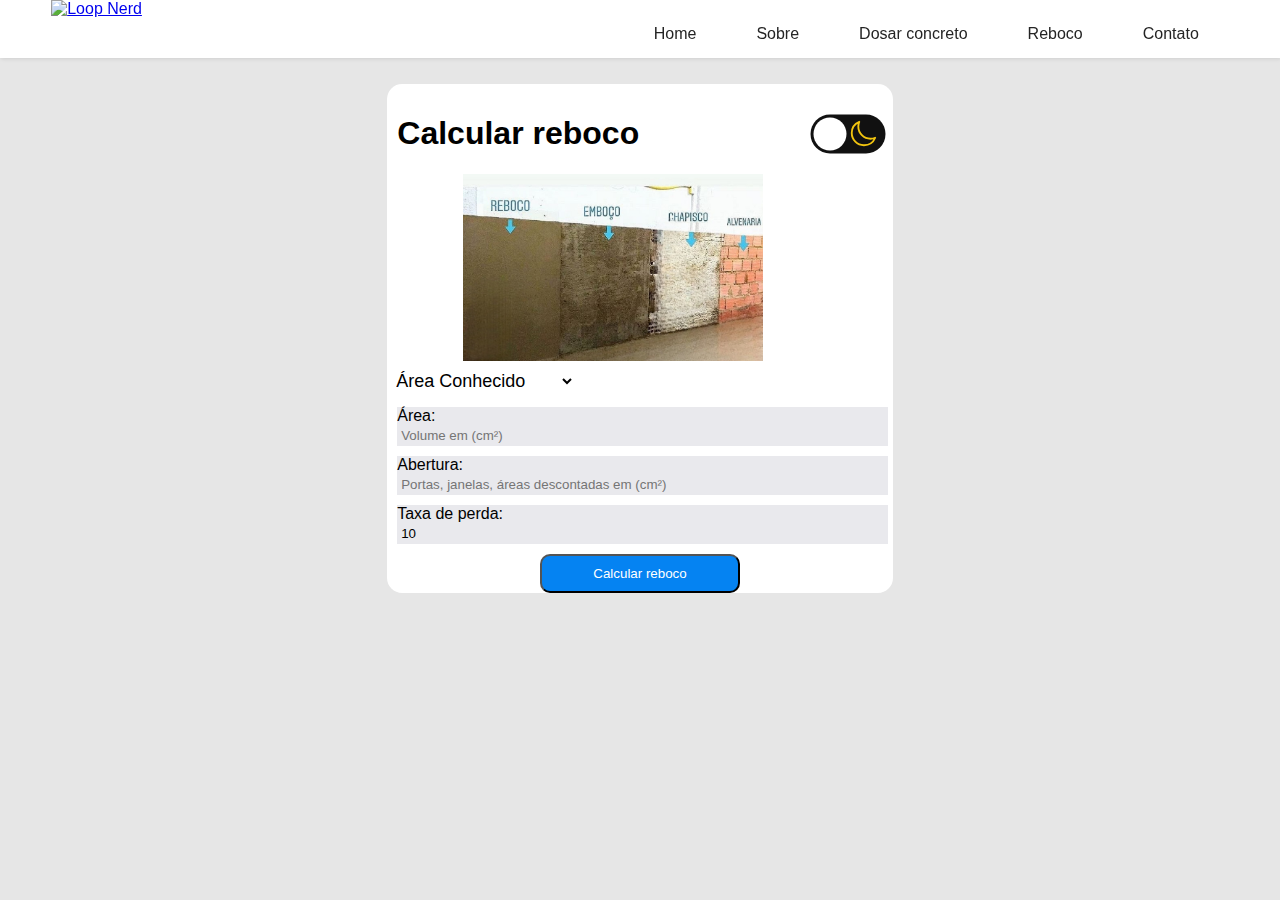
==== commit fed974a0: "Merge pull request #3 from AlcivanLucas/main" ====
--- a/index.html
+++ b/index.html
@@ -1,63 +1,431 @@
 <!DOCTYPE html>
-<html lang="pt-br">
+<html lang="en">
 <head>
     <meta charset="UTF-8">
+    <meta http-equiv="X-UA-Compatible" content="IE=edge">
     <meta name="viewport" content="width=device-width, initial-scale=1.0">
     <link rel="stylesheet" href="./assets/css/style.css">
-    <link rel="stylesheet" href="https://fonts.googleapis.com/css?family=Open+Sans">
-
-    <link rel="stylesheet" href="./assets/css/style_cabecario.css">
-    <link rel="stylesheet" type="text/css" href="./footer/css/fonts-icones.css">
-    <title>Calcular Reboco</title>
+    <title>ConcretoSmart - Calcular Reboco</title>
+
+
+
+
+
+
+    <link rel="stylesheet" href="./assets/css/style_cabecario.css"> <!--Css do cabeçario-->
+    <link rel="stylesheet" href="./assets/css/DarkLightMode.css"> <!--Css do rodapé-->
+    <link rel="stylesheet" href="./assets/css/style_form.css"> <!--Css do formulario-->
+  
+
+
+
+
+    
 </head>
 <body>
+
+
+
     <!--Cabeçario da página-->
     <header id="headerComponent">
         <!-- O conteúdo do header será inserido aqui usando JavaScript -->
     </header>
 
-   <section class="conteiner">
-
-    <div id="div-titulo">
-            <h1 >Cálculo de Reboco</h1>
-        </div>
-    <div class="proporcao">
-        <div class="inner-div">
-            <label for="label">Espessura do reboco: </label>
-            <input type="text" id="espessura" name="input-esspessura">
-        </div>
-        <div class="inner-div">
-            <label for="label">Tabela 2: </label>
-            <input type="text" id="tabela2" name="input2">
-        </div>
+
+    <div class="content">
+        <section class="formReboco">
+
        
-        <div class="inner-div">
-            <label for="label">Área </label>
-            <input type="text" id="area" name="input-area" placeholder="em m²" >
-        </div>
-        <div class="inner-div">
-            <label for="label">Taxa de perda: </label>
-            <input type="text" id="area" name="input-taxa" placeholder="em %" >
-        </div>
+
+        <div class="cabeca-form">
+            <h1 id="div-titulo">Calcular reboco</h1>  
+
+
+            <!-- Botão Light Dark mode  -->
+            <div class="lightDarkMode">
+                <input type="checkbox" class="checkbox" id="chk" />
+                <label class="label" for="chk">
+                    <svg xmlns="http://www.w3.org/2000/svg" fill="none" viewBox="0 0 24 24" stroke-width="1.5" stroke="currentColor" class="w-6 h-6">
+                        <path stroke-linecap="round" stroke-linejoin="round" d="M12 3v2.25m6.364.386l-1.591 1.591M21 12h-2.25m-.386 6.364l-1.591-1.591M12 18.75V21m-4.773-4.227l-1.591 1.591M5.25 12H3m4.227-4.773L5.636 5.636M15.75 12a3.75 3.75 0 11-7.5 0 3.75 3.75 0 017.5 0z" />
+                    </svg>
+                    <svg xmlns="http://www.w3.org/2000/svg" fill="none" viewBox="0 0 24 24" stroke-width="1.5" stroke="currentColor" class="w-6 h-6">
+                        <path stroke-linecap="round" stroke-linejoin="round" d="M21.752 15.002A9.718 9.718 0 0118 15.75c-5.385 0-9.75-4.365-9.75-9.75 0-1.33.266-2.597.748-3.752A9.753 9.753 0 003 11.25C3 16.635 7.365 21 12.75 21a9.753 9.753 0 009.002-5.998z" />
+                    </svg>  
+                    <div class="ball"></div>
+                </label>
+            </div>
+        </div>
+
+        <div>
+            <img style="width: 300px; margin-left: 15%; margin-right: 5%;" src="./assets/img/reboco-emboco-chapisco.png" alt="Description of the image">
+        </div>
+
+
+        <div id="" class="">
+            <!--Select que define qual div sera exposta -->
+            <select class="select-volume" name="" id="select-volume">
+                <option value="volume-conhecido">Área Conhecido</option>
+                <option value="volume-desconhecido">Área Desconhecido</option>
+            </select>
+
+            <!--Div Volume Conhecido, Inicialmente exposta-->
+            <div id="volume-conhecido" style="display: block;">
+                <div class="inner-div">
+                    <label for="label">Área:</label>
+                    <input type="number" value = "" placeholder="Volume em (cm²)" id="volume" name="input1" required>
+                </div>
+                <div class="inner-div">
+                    <label for="label">Abertura:</label>
+                    <input type="number" value="" placeholder="Portas, janelas, áreas descontadas em (cm²)" id="abertura" name="input2" required>
+                </div>
+                <div class="inner-div">
+                    <label for="label">Taxa de perda:</label>
+                    <input type="number" value="10" placeholder="Taxa de perda em (%)" id="taxaperda" name="input3" required>
+                </div>
+            </div>
+
+            <!--Div Volume Desconhecido caso o formato seja bloco, inicialmente Oculta-->
+            <div id="volume-desconhecido"  style="display: none;">
+                <div class="inner-div" id="altura">
+                    <label for="label">Altura:</label>
+                    <input type="text" placeholder="Altura em (cm)" id="inputAltura" name="input1">
+                </div>
+                <div class="inner-div" id="raio">
+                    <label for="label">Raio:</label>
+                    <input type="text" placeholder="Raio em (cm)" id="inputRaio" name="input1">
+                </div>
+                <div class="inner-div" id="largura">
+                    <label for="label">Largura:</label>
+                    <input type="text" placeholder="Largura em (cm)" id="inputLargura" name="input1">
+                </div>
+                <div class="inner-div" id="comprimento">
+                    <label for="label">Comprimento:</label>
+                    <input type="text" placeholder="Comprimento em (cm)" id="inputComprimento" name="input1">
+                </div>
+                <div class="inner-div">
+                    <label for="label">Quantidade:</label>
+                    <input type="text" placeholder="Quantidade em (un)" id="input" name="input2">
+                </div>
+                <div class="inner-div">
+                    <label for="label">Taxa de perda:</label>
+                    <input type="text" placeholder="Taxa de perda em (%)"  id="input" name="input3">
+                </div>
+            </div>
+
+        </div>
+
+        <!-- <div>
+            <select class="select-volume" name="" id="select-material">
+                <option value="volume-conhecido">Emboço</option>
+                <option value="volume-desconhecido">Reboco</option>
+                <option value="volume-desconhecido">Chapisco</option>
+            </select>
+        </div> -->
+
+        <div  id="botao-calculardosagem" class="div-botao-calcular">
+            <a href="#popup1"  >
+                <button  class="botao-calcular" onclick="calcularDosagem()">Calcular reboco</button>
+            </a>
+            
+        </div>
+
+        <!-- Conteudo do pop op de alerta sobre uso da plataforma -->
+        <div id="popup1" class="overlay">
+            <div class="popup">
+                <h2 style="margin-left: 15%;">Uso da plataforma</h2>
+                <a class="close" href="#">&times;</a>
+                <div class="content-popup">
+                    Não é de responsabilidade dos desenvolvedores da plataforma qualquer informação 
+                    que possa parecer divergente, é sempre importante o acompanhamento de um profissional.
+                </div>
+            </div>
+        </div>
+
+        </section>  
     </div>
 
-    <div class="div-botao-calcular">
-        <button  class="botao-calcular" onclick="calcularMaterial()">Calcular Material</button>
-    </div>
-
-
-
-
-
-   </section>
-    <footer id="footerComponent">
-        <!-- O conteúdo do footer será inserido aqui usando JavaScript -->
-    </footer>
-
-    <script src="script.js"></script>
-
-    <!-- Scripts responsaveis por carregar os elementos -->
+    <!-- Divs dos resultados  -->
+
+<div class="resultados"> 
+
+
+<!--Div dos resultados Iniciamente oculta-->
+         <div id="resultado" class="hidden formDosagem" style="margin-top: 50px;">
+            <div id="dados-gerais" class="centralizado">
+                <label style="font-size: 18px; ">Chapisco 5mm</label>
+            </div>
+            <div id="dados-gerais" class="centralizado">
+                <label style="font-size: 18px; ">traço = 1 cimento : 4 areia grossa</label>
+            </div>
+            <div class="descricao">
+                <div class="box">
+                    <label>Descrição</label>
+                </div>
+                <div class="box">
+                    <label>Quantidade</label>
+                </div>
+                <div class="box">
+                    <label>Unidade</label>
+                </div>
+            </div>
+
+            <!--Linha do cimento-->
+            <div id="div-cimento">
+
+                <div class="centralizado div-descricao">
+                            <label >Cimento</label>
+
+
+                </div>
+                <div class="div-quantidade">
+                        <label id="resultado-cimentom3" class="font-9"></label>
+                        <label id="resultado-cimento" class="font-9"></label>
+                        <label id="resultado-cimento-saco" class="font-9"></label>
+                                
+                </div>
+                <div class="div-unidade">
+                    
+                        <label class="font-9">m³</label>
+                        <label class="font-9">Kg</label>
+                        <label class="font-9">Saco 50 kg</label>
+                </div>
+                
+            </div>
+
+            <!--Linha da Areia -->
+            <div style="justify-content: space-between; display: flex; margin-bottom: 10px; ">
+
+                <div class="centralizado div-descricao" >
+
+                            <label>Areia Grossa</label>
+
+
+                </div>
+                <div class="div-quantidade">
+                        <label id="resultado-areiam3" class="font-9"></label>
+                        <label id="resultado-areia" class="font-9"></label>
+                        <label id="resultado-areia-lata" class="font-9"></label>
+
+                    
+                </div>
+                <div class="div-unidade">
+                        <label class="font-9">m³</label>
+                        <label class="font-9">Kg</label>
+                        <label class="font-9">Lata 18L</label>
+
+                    
+                </div>
+                
+            </div>
+
+            <!--Linha da Agua-->
+            <div style="justify-content: space-between; display: flex; margin-bottom: 10px; ">
+
+                <div class="centralizado div-descricao" >
+                            <label>Água</label>
+
+
+                </div>
+                <div class="div-quantidade">
+                        <label id="resultado-agua" class="font-9"></label>
+
+                    
+                </div>
+                <div class="div-unidade">
+                    <label class="font-9">Litros</label>
+                </div>
+                
+            </div>
+        </div>          
+    <!-- </div> -->
+
+    <!--Div dos resultados Iniciamente oculta-->
+    <div id="resultado2" class="hidden formDosagem" style="margin-top: 50px;">
+        <div id="dados-gerais" class="centralizado">
+            <label style="font-size: 18px; ">Reboco 15mm</label>
+        </div>
+        <div id="dados-gerais" class="centralizado">
+            <label style="font-size: 18px; ">traço = 1 cimento: 3 areia média</label>
+        </div>
+        <div class="descricao">
+            <div class="box">
+                <label>Descrição</label>
+            </div>
+            <div class="box">
+                <label>Quantidade</label>
+            </div>
+            <div class="box">
+                <label>Unidade</label>
+            </div>
+        </div>
+
+        <!--Linha do cimento-->
+        <div id="div-cimento">
+
+            <div class="centralizado div-descricao">
+                        <label >Cimento</label>
+
+
+            </div>
+            <div class="div-quantidade">
+                    <label id="resultado2-cimentom3" class="font-9"></label>
+                    <label id="resultado2-cimento" class="font-9"></label>
+                    <label id="resultado2-cimento-saco" class="font-9"></label>
+                            
+            </div>
+            <div class="div-unidade">
+                
+                    <label class="font-9">m³</label>
+                    <label class="font-9">Kg</label>
+                    <label class="font-9">Saco 50 kg</label>
+            </div>
+            
+        </div>
+
+        <!--Linha da Areia -->
+        <div style="justify-content: space-between; display: flex; margin-bottom: 10px; ">
+
+            <div class="centralizado div-descricao" >
+
+                        <label>Areia média</label>
+
+
+            </div>
+            <div class="div-quantidade">
+                    <label id="resultado2-areiam3" class="font-9"></label>
+                    <label id="resultado2-areia" class="font-9"></label>
+                    <label id="resultado2-areia-lata" class="font-9"></label>
+
+                
+            </div>
+            <div class="div-unidade">
+                    <label class="font-9">m³</label>
+                    <label class="font-9">Kg</label>
+                    <label class="font-9">Lata 18L</label>
+
+                
+            </div>
+            
+        </div>
+
+
+        <!--Linha da -->
+        <div style="justify-content: space-between; display: flex; margin-bottom: 10px; ">
+
+            <div class="centralizado div-descricao" >
+                        <label>Água</label>
+
+
+            </div>
+            <div class="div-quantidade">
+                    <label id="resultado2-agua" class="font-9"></label>
+
+                
+            </div>
+            <div class="div-unidade">
+                <label class="font-9">Litros</label>
+            </div>
+            
+        </div>
+    </div>   
+
+
+    <!--Div dos resultados Iniciamente oculta-->
+    <div id="resultado3" class="hidden formDosagem" style="margin-top: 50px;">
+        <div id="dados-gerais" class="centralizado">
+            <label style="font-size: 18px; ">Reboco</label>
+        </div>
+        <div id="dados-gerais" class="centralizado">
+            <label style="font-size: 18px; ">traço = 1 cimento : 7 areia média</label>
+        </div>
+        <div class="descricao">
+            <div class="box">
+                <label>Descrição</label>
+            </div>
+            <div class="box">
+                <label>Quantidade</label>
+            </div>
+            <div class="box">
+                <label>Unidade</label>
+            </div>
+        </div>
+
+        <!--Linha do cimento-->
+        <div id="div-cimento">
+
+            <div class="centralizado div-descricao">
+                        <label >Cimento</label>
+
+
+            </div>
+            <div class="div-quantidade">
+                    <label id="resultado3-cimentom3" class="font-9"></label>
+                    <label id="resultado3-cimento" class="font-9"></label>
+                    <label id="resultado3-cimento-saco" class="font-9"></label>
+                            
+            </div>
+            <div class="div-unidade">
+                
+                    <label class="font-9">m³</label>
+                    <label class="font-9">Kg</label>
+                    <label class="font-9">Saco 50 kg</label>
+            </div>
+            
+        </div>
+
+        <!--Linha da Areia -->
+        <div style="justify-content: space-between; display: flex; margin-bottom: 10px; ">
+
+            <div class="centralizado div-descricao" >
+
+                        <label>Areia</label>
+
+
+            </div>
+            <div class="div-quantidade">
+                    <label id="resultado3-areiam3" class="font-9"></label>
+                    <label id="resultado3-areia" class="font-9"></label>
+                    <label id="resultado3-areia-lata" class="font-9"></label>
+
+                
+            </div>
+            <div class="div-unidade">
+                    <label class="font-9">m³</label>
+                    <label class="font-9">Kg</label>
+                    <label class="font-9">Lata 18L</label>
+
+                
+            </div>
+            
+        </div>
+
+     
+        <!--Linha da Agua-->
+        <div style="justify-content: space-between; display: flex; margin-bottom: 10px; ">
+
+            <div class="centralizado div-descricao" >
+                        <label>Água</label>
+
+
+            </div>
+            <div class="div-quantidade">
+                    <label id="resultado3-agua" class="font-9"></label>
+
+                
+            </div>
+            <div class="div-unidade">
+                <label class="font-9">Litros</label>
+            </div>
+            
+        </div>
+    </div> 
+  </div>
     <script src="./assets/js/carrega_footer.js"></script>
     <script src="./assets/js/carrega_header.js"></script>
+    <script src="./assets/js/calculardosagem.js"></script>
+    <script src="./assets/js/calculadora.js"></script>
+    <script src="./assets/js/evento.js"></script>
+    <script src="./assets/js/lightDarkMode.js"></script>
 </body>
+
 </html>--- a/assets/css/style_cabecario.css
+++ b/assets/css/style_cabecario.css
@@ -5,16 +5,26 @@
 .bg-1      { background-color:#f4f4f4; padding:5em 0em;  }
 
 .header {
-  
   background-color: #fff;
   box-shadow: 1px 1px 4px 0 rgba(0,0,0,.1);
   position: fixed;
   top:0;
-  left:0;  
+  left:0;
   width: 100%;
   z-index:1;
   float:left; 
 
+}
+.header.dark{
+  background-color:#0D1F23;
+}
+
+.header.dark ul{
+  background-color:#0D1F23;
+}
+
+.header.dark li a{
+  color:#ffffff; 
 }
 
 .header ul {
@@ -26,6 +36,8 @@
   background-color: #fff;
 
 }
+
+
 
 .header li a {
 
--- a/assets/css/style_form.css
+++ b/assets/css/style_form.css
@@ -0,0 +1,415 @@
+
+body {
+  display: flex;
+  flex-direction: column;
+    font-family: 'Open Sans', sans-serif;
+    background-color: #E6E6E6;
+    align-items: center;
+}
+body.dark {
+	background: #006270;
+}
+.header.dark{
+  background: #000000;
+}
+
+.content{
+  /* width: 50%; */
+  align-items: column;
+  /* margin-left: 25%; */
+  background-color: rgb(255, 255, 255);
+  height: auto;
+  margin-top: 6%;
+  border-radius: 3%;
+  
+}
+
+
+
+/* Se [largura do dispositivo] for menor ou igual a 768px, então execute o {...} */
+@media (max-width: 768px) {
+  .content {
+    color: #000000; /* elemento que vai ser modificado/adicionado/sobrescrito nessa resolução */
+    width: 100%;
+  }
+}
+
+/* Se [largura do dispositivo] for entre 768px e 600px, então execute o {...} */
+
+@media (max-width: 768px) and (min-width: 600px) {
+  .content {
+  color: #000000; /* elemento que vai ser modificado/adicionado/sobrescrito nessa resolução */
+  width: 80%;
+}
+}
+
+/* Se [largura do dispositivo] for maior ou igual a 768px, então execute o {...} */
+@media (min-width: 768px) {
+.content {
+  color: #000000; /* elemento que vai ser modificado/adicionado/sobrescrito nessa resolução */
+  width: 40%;
+}
+}
+
+
+/* Estilos padrão para a div formDosagem */
+.formDosagem{
+    display: flex;
+    justify-content: center;
+    flex-direction: column;
+    width: 100%;
+    margin-top: 6%;
+    margin-bottom: 40px ;
+    background-color: white;
+    border-radius: 1%;
+
+    padding: 1rem;
+    border-radius: 10px;
+    /* min-width: 30%; */
+    overflow: auto;
+}
+.divs-centrais{
+    flex: 1;
+    display: flex;
+    flex-direction: column; /* Alteração para flex-direction: column */
+    justify-content: center;
+    align-items: center;
+
+}
+
+
+.conteudo{
+    display: flex;
+    justify-content: center;
+    width: 50%;
+    align: auto;
+}
+
+/* h1{
+    margin-left: 25%;
+} */
+
+/* Classe para estilo "bold"
+.bold {
+    font-weight: bold;
+}
+
+Classe para estilo "semi-bold" 
+.semi-bold {
+    font-weight: 600; /* 600 é uma típica representação de semi-bold 
+}
+*/ 
+/* # é usado para id*/
+#dados-gerais{
+    background-color: #0583F2; 
+    color: white; 
+    margin-bottom: 1px; 
+}
+
+/* Estilos CSS para a div e seus elementos */
+.divFormato {
+    margin: 1%;
+    display: flex;
+    flex-direction: column;
+    width: 98%; /* Largura da div, ajuste conforme necessário */
+    background: #E9E9ED;
+    margin-bottom: 10px;
+    
+}
+
+
+select {
+    padding: 5px; /* Espaçamento interno para o select */
+    border-top: none;
+}
+/* Estilo para ocultar a segunda div por padrão */
+.hidden {
+    display: none;
+}
+
+.proporcao {
+    display: flex;
+}
+
+.inner-div {
+    /*configurações do imput*/
+    margin: 10px;
+    background: #E9E9ED;
+    margin-right: 5px;
+}
+
+/* Estilo para tornar o fundo do input transparente */
+.inner-div input {
+    background-color: transparent;
+    width: 95%;
+    border-color: transparent;
+}
+
+.inner-div input:focus{
+    width: 99%;
+    border: 2px solid rgb(142, 135, 135); /* Defina a cor da borda desejada quando o input está selecionado */
+    outline: none; /* Remove a borda padrão do navegador que geralmente aparece ao selecionar um input */
+}
+.div-botao-calcular {
+    display: flex;
+    justify-content: center;
+    align-items: center;
+}
+.botao-calcular {
+    background-color: #0583F2;
+    color: white;
+    padding: 10px 20px;
+    border-radius: 10px;
+    cursor: pointer;
+    width: 200px;
+    
+}
+/* Estilos para o select com a classe .transparent-select */
+.select-volume {
+    background: transparent; /* Define o fundo como transparente */
+    border: none; /* Remove as bordas */
+    outline: none; /* Remove a borda de foco ao clicar */
+    font-size: 18px; /* Tamanho do texto em cada option */
+}
+.select-transparent{
+    background: transparent; /* Define o fundo como transparente */
+    border: none; /* Remove as bordas */
+    outline: none; /* Remove a borda de foco ao clicar */
+}
+#div-titulo {
+  display: inline-block; /* Isso faz com que a div se comporte como um elemento em linha e permitirá que outros elementos fiquem ao lado dela */
+}
+
+.centralizado{
+    display: flex;
+    align-items: center; /* Centraliza verticalmente */
+    justify-content: center; /* Centraliza horizontalmente */
+}
+.descricao{
+    display: flex; /* Torna as divs filhas flexíveis */
+    justify-content: space-between; /* Distribui as divs igualmente horizontalmente */
+    background-color: #007bff;
+}
+
+.box{
+    width: 33%;
+    display: flex; /* Torna o texto verticalmente centralizado */
+    color: white;
+    justify-content: center;  /* Centraliza horizontalmente */
+}
+.font-9{
+    font-size: 11px;
+
+}
+
+#div-cimento{
+    justify-content: space-between; 
+    display: flex; 
+    margin-bottom: 10px;
+}
+
+.div-descricao{
+    /* background-color: red; */
+    background-color: #E6E6E6;
+    height: 50px;
+    width: 33%
+}
+
+.div-quantidade{
+    
+    /* background-color: rgb(0, 255, 4);  */
+    background-color: #E6E6E6;
+    height: 50px;
+    width: 33%;
+    display: flex;
+    flex-direction: column;
+    text-align: center;
+    justify-content: center; /* Centraliza horizontalmente */
+
+}
+.div-unidade{
+    /* background-color: rgb(200, 255, 0);  */
+    background-color: #E6E6E6;
+    height: 50px;
+    width: 33%;
+    display: flex;
+    flex-direction: column;
+    text-align: center;
+    justify-content: center; /* Centraliza horizontalmente */
+}
+
+#resultado {
+    border: 2px solid #007bff; /* Define uma borda azul com 2px de espessura */
+    margin-bottom: 50px;
+
+}
+#resultado2 {
+    border: 2px solid #007bff; /* Define uma borda azul com 2px de espessura */
+    margin-bottom: 50px;
+    margin-left: 3%;
+}
+#resultado3 {
+    border: 2px solid #007bff; /* Define uma borda azul com 2px de espessura */
+    margin-bottom: 50px;
+    margin-left: 3%;
+}
+#botao-calculardosagem{
+    /* margin-bottom: 40px; */
+}
+
+.containerOculto{
+    background-color: #E9E9ED ;
+    width: 100%;
+    
+}
+
+/* Tentando tornar o formulario de dosagem responsivo  */
+
+
+
+
+
+/* Pop Op */
+
+.button-popup {
+    font-size: 1em;
+    padding: 10px;
+    color: #fff;
+    border: 2px solid #06D85F;
+    border-radius: 20px/50px;
+    text-decoration: none;
+    cursor: pointer;
+    transition: all 0.3s ease-out;
+  }
+  .button-popup:hover {
+    background: #06D85F;
+  }
+  
+  .overlay {
+    position: fixed;
+    padding-top: 200px;
+    top: 0;
+    bottom: 0;
+    left: 0;
+    right: 0;
+    background: rgba(0, 0, 0, 0.7);
+    transition: opacity 500ms;
+    visibility: hidden;
+    opacity: 0;
+  }
+  .overlay:target {
+    visibility: visible;
+    opacity: 1;
+  }
+  
+  .popup {
+    margin: 70px auto;
+    padding: 20px;
+    background: #fff;
+    border-radius: 5px;
+    width: 30%;
+    position: relative;
+    transition: all 2s ease-in-out;
+  }
+  
+  .popup h2 {
+    margin-top: 0;
+    color: #333;
+    font-family: Tahoma, Arial, sans-serif;
+  }
+  .popup .close {
+    position: absolute;
+    top: 20px;
+    right: 30px;
+    transition: all 200ms;
+    font-size: 30px;
+    font-weight: bold;
+    text-decoration: none;
+    color: #333;
+  }
+  .popup .close:hover {
+    color: #06D85F;
+  }
+  .popup .content-popup {
+    max-height: 30%;
+    overflow: auto;
+  }
+  
+  @media screen and (max-width: 700px){
+    .box{
+      width: 70%;
+    }
+    .popup{
+      width: 70%;
+    }
+  }
+
+/* light/ dark mode  */
+@import url('https://fonts.googleapis.com/css?family=Muli&display=swap');
+
+
+
+.lightDarkMode {
+  display: inline-block; /* Também faz com que o container do botão se comporte como um elemento em linha */
+ /*  margin-left: 30%; Adicione um espaço de margem à esquerda para separar o título do botão */
+ margin-left: auto;
+}
+
+* { 
+	box-sizing: border-box;  /*Encaixa o interruptor */
+}
+
+.lightDarkMode .checkbox {
+    opacity: 0;
+    position: absolute;
+  }
+  
+  .lightDarkMode .label {
+    background-color: #111;
+    border-radius: 50px;
+    cursor: pointer;
+    display: flex;
+    align-items: center;
+    justify-content: space-between;
+    padding: 5px;
+    position: relative;
+    height: 26px;
+    width: 50px;
+    transform: scale(1.5);
+  }
+  
+  .lightDarkMode .label .ball {
+    background-color: #fff;
+    border-radius: 50%;
+    position: absolute;
+    top: 2px;
+    left: 2px;
+    height: 22px;
+    width: 22px;
+    transform: translateX(0px);
+    transition: transform 0.2s linear;
+  }
+  
+  .lightDarkMode .checkbox:checked + .label .ball {
+    transform: translateX(24px);
+  }
+  
+  .lightDarkMode svg{
+    color: #f1c40f;
+  }
+
+
+  /* Fim do light dark mode */
+  .resultados{
+    /* display: flex;
+    justify-content: space-around; /* Alinha as divs horizontalmente com espaço entre elas */
+    /* align-items: center; */ 
+  }
+
+  .cabeca-form{
+    display: flex;
+    margin-top: 2%;
+    align-items: center; /* Alinhamento vertical */
+    width: 94%;
+    margin-left: 2%;
+  }